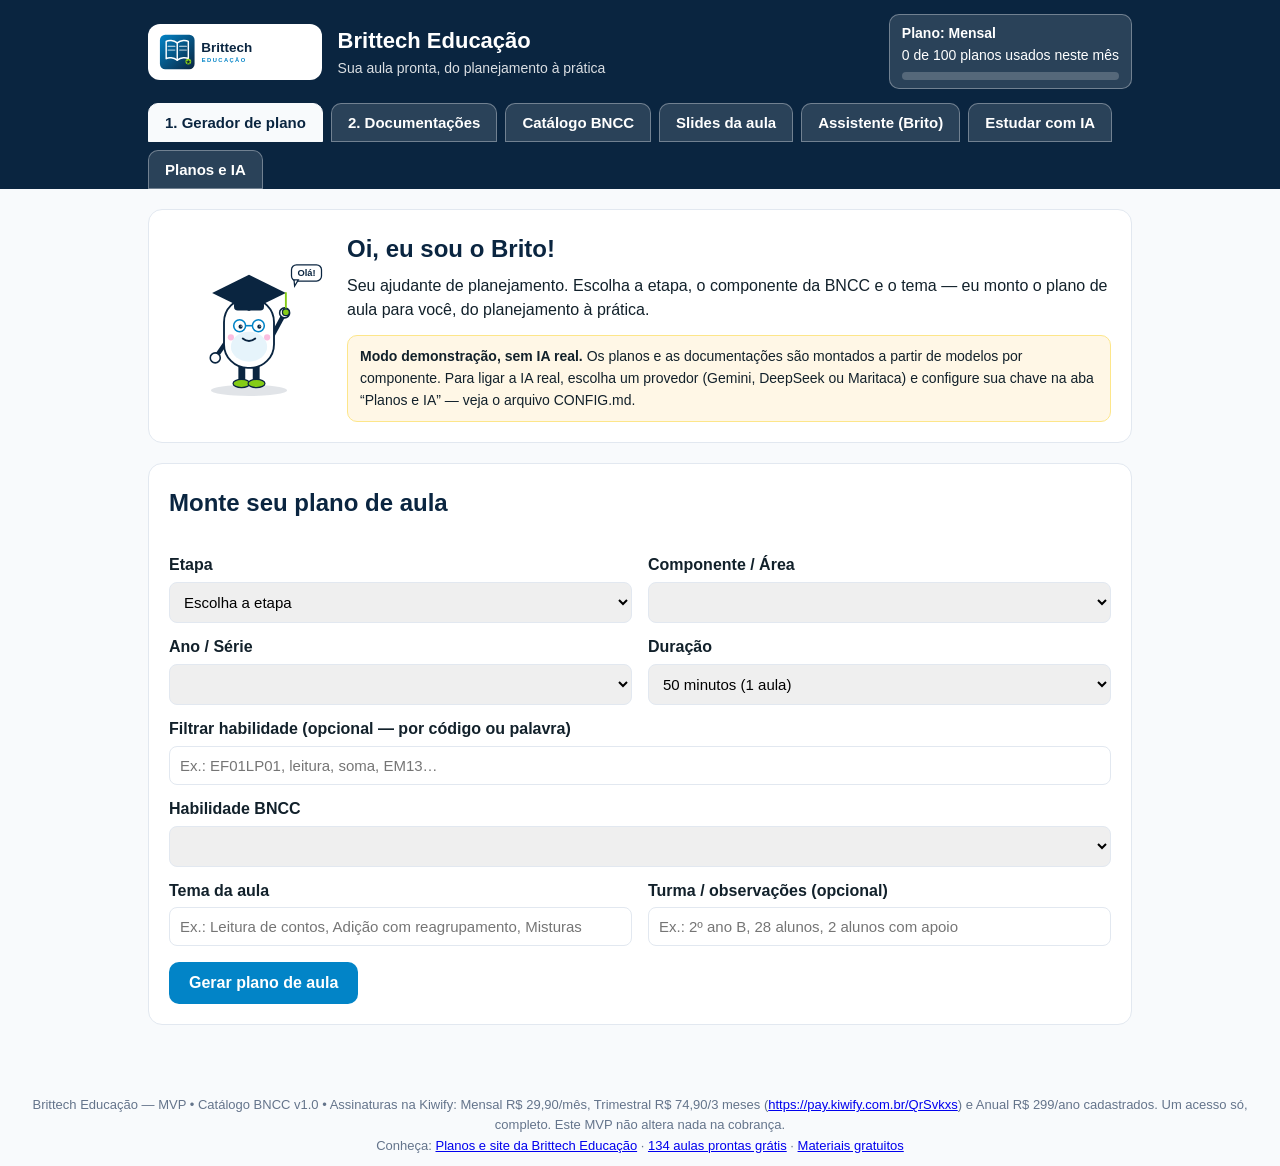
==== index.html @ 6acb57b8 "Modo Aluno: nova aba Estudar com IA (explicacao, revisao e quiz com nota)" ====
<!DOCTYPE html>
<html lang="pt-BR">
<head>
<meta charset="UTF-8">
<meta name="viewport" content="width=device-width, initial-scale=1.0">
<title>Planejador de aula com IA — Plano pronto BNCC | Brittech Educação</title>
<meta name="description" content="Planejador de aula com IA: gere seu plano de aula pronto alinhado à BNCC em minutos, da Educação Infantil ao Ensino Médio. Teste grátis.">
<link rel="canonical" href="https://thiagollipe-web.github.io/brittech-educacao-mvp/">
<meta property="og:type" content="website">
<meta property="og:locale" content="pt_BR">
<meta property="og:site_name" content="Brittech Educação">
<meta property="og:title" content="Planejador de aula com IA — Plano pronto BNCC | Brittech Educação">
<meta property="og:description" content="Gere seu plano de aula pronto alinhado à BNCC em minutos, da Educação Infantil ao Ensino Médio. Teste grátis.">
<meta property="og:url" content="https://thiagollipe-web.github.io/brittech-educacao-mvp/">
<script type="application/ld+json">
{
  "@context": "https://schema.org",
  "@type": "WebApplication",
  "name": "Brittech Educação — Planejador de aulas com IA",
  "url": "https://thiagollipe-web.github.io/brittech-educacao-mvp/",
  "applicationCategory": "EducationalApplication",
  "operatingSystem": "Web",
  "inLanguage": "pt-BR",
  "description": "Planejador de aula com IA: plano de aula, documentações e slides alinhados à BNCC.",
  "offers": {
    "@type": "Offer",
    "price": "0",
    "priceCurrency": "BRL",
    "description": "Teste grátis do planejador. Assinaturas com acesso completo a partir de R$ 29,90/mês."
  },
  "isPartOf": {
    "@type": "WebSite",
    "name": "Brittech Educação",
    "url": "https://thiagollipe-web.github.io/brittech-educacao/"
  }
}
</script>
<link rel="icon" href="assets/logo.svg" type="image/svg+xml">
<link rel="stylesheet" href="style.css">
</head>
<body>
<header>
  <div class="topo">
    <img src="assets/logo.svg" alt="Brittech Educação">
    <div>
      <h1>Brittech Educação</h1>
      <p>Sua aula pronta, do planejamento à prática</p>
    </div>
    <div class="plano-atual" id="plano-atual">
      <strong id="plano-nome">Plano: Mensal</strong><br>
      <span id="contador">0 de 100 planos usados neste mês</span>
      <div class="barra-uso"><div id="barra-uso-preenchimento"></div></div>
    </div>
  </div>
  <nav class="abas" aria-label="Seções do planejador">
    <button type="button" class="aba ativa" data-aba="gerador">1. Gerador de plano</button>
    <button type="button" class="aba" data-aba="docs">2. Documentações</button>
    <button type="button" class="aba" data-aba="catalogo">Catálogo BNCC</button>
    <button type="button" class="aba" data-aba="slides">Slides da aula</button>
    <button type="button" class="aba" data-aba="assistente">Assistente (Brito)</button>
    <button type="button" class="aba" data-aba="estudar">Estudar com IA</button>
    <button type="button" class="aba" data-aba="planos">Planos e IA</button>
  </nav>
</header>

<main>
  <!-- ============ HERO / BRITO ============ -->
  <section class="hero-mascote" id="hero-brito">
    <img id="brito-img" src="assets/brito-saudacao.svg" alt="Brito, mascote do Brittech Educação, acenando" width="160" height="160">
    <div>
      <h2 id="brito-titulo">Oi, eu sou o Brito!</h2>
      <p id="brito-fala">Seu ajudante de planejamento. Escolha a etapa, o componente da BNCC e o tema — eu monto o plano de aula para você, do planejamento à prática.</p>
      <p class="modo" id="modo-ia"><strong>Modo demonstração, sem IA real.</strong> Os planos são montados a partir de modelos por componente. Para ligar a IA real, escolha um provedor (Gemini, DeepSeek ou Maritaca) e configure sua chave na aba “Planos e IA” — veja o arquivo CONFIG.md.</p>
    </div>
  </section>

  <!-- Mensagens (substituem alertas: não travam a página) -->
  <div id="mensagem" class="mensagem" hidden role="status"></div>

  <!-- ============ ABA: GERADOR ============ -->
  <section id="aba-gerador" class="painel-aba">
    <h2>Monte seu plano de aula</h2>
    <form id="form-plano">
      <div class="grid">
        <div>
          <label for="etapa">Etapa</label>
          <select id="etapa" required></select>
        </div>
        <div>
          <label for="componente">Componente / Área</label>
          <select id="componente" required></select>
        </div>
        <div>
          <label for="ano">Ano / Série</label>
          <select id="ano" required></select>
        </div>
        <div>
          <label for="duracao">Duração</label>
          <select id="duracao">
            <option value="50">50 minutos (1 aula)</option>
            <option value="100">100 minutos (2 aulas)</option>
            <option value="150">150 minutos (3 aulas)</option>
          </select>
        </div>
      </div>
      <label for="filtro-habilidade">Filtrar habilidade (opcional — por código ou palavra)</label>
      <input type="search" id="filtro-habilidade" placeholder="Ex.: EF01LP01, leitura, soma, EM13…">
      <label for="habilidade">Habilidade BNCC</label>
      <select id="habilidade" required></select>
      <p class="dica" id="aviso-habilidade" hidden></p>
      <div class="grid">
        <div>
          <label for="tema">Tema da aula</label>
          <input type="text" id="tema" placeholder="Ex.: Leitura de contos, Adição com reagrupamento, Misturas" required>
        </div>
        <div>
          <label for="turma">Turma / observações (opcional)</label>
          <input type="text" id="turma" placeholder="Ex.: 2º ano B, 28 alunos, 2 alunos com apoio">
        </div>
      </div>
      <button class="btn-gerar" type="submit" id="btn-gerar">Gerar plano de aula</button>
      <p class="aviso-limite" id="aviso-limite" hidden></p>
    </form>

    <div id="secao-resultado" hidden>
      <h2>Seu plano de aula</h2>
      <div class="plano" id="resultado"></div>
      <div class="acoes-plano">
        <button class="btn-secundario" type="button" id="btn-copiar-plano">Copiar plano</button>
        <button class="btn-imprimir" type="button" id="btn-imprimir-plano">Imprimir / salvar em PDF</button>
        <button class="btn-gerar" type="button" id="btn-ir-docs">Gerar documentações deste plano →</button>
        <button class="btn-secundario" type="button" id="btn-ir-slides">Gerar slides desta aula →</button>
      </div>
    </div>
  </section>

  <!-- ============ ABA: DOCUMENTAÇÕES ============ -->
  <section id="aba-docs" class="painel-aba" hidden>
    <h2>Documentações da turma</h2>
    <p>A partir do último plano gerado, o Brito prepara os documentos que a escola pede. Revise o texto em cada caixa, copie ou imprima — cada documento tem os três botões. <strong>Com a IA real ativa</strong> (aba “Planos e IA”), o botão “Gerar as 4 documentações” já manda a IA reescrever cada documento — e o botão “Melhorar com IA” de cada documento reescreve só aquele.</p>
    <div id="docs-sem-plano" class="aviso">
      <strong>Nenhum plano gerado ainda nesta sessão.</strong> Gere um plano na aba “Gerador de plano” e volte aqui — ou use os botões abaixo para preencher com um tema de exemplo.
      <br><button class="btn-secundario" type="button" id="btn-exemplo-docs">Usar plano de exemplo</button>
    </div>
    <div class="grid-docs">
      <div>
        <label for="doc-turma">Turma / aluno(a)</label>
        <input type="text" id="doc-turma" placeholder="Ex.: 2º ano B — ou nome do(a) aluno(a) para o parecer">
      </div>
      <div>
        <label for="doc-periodo">Período</label>
        <input type="text" id="doc-periodo" placeholder="Ex.: 1º bimestre de 2026">
      </div>
      <div>
        <label for="doc-data">Data</label>
        <input type="text" id="doc-data" placeholder="Ex.: 24/11/2026">
      </div>
      <div>
        <label for="doc-professor">Professor(a)</label>
        <input type="text" id="doc-professor" placeholder="Ex.: Thiago Fillipe Soares">
      </div>
    </div>
    <button class="btn-gerar" type="button" id="btn-gerar-docs">Gerar as 4 documentações</button>

    <div id="lista-docs">
      <article class="doc" id="doc-relatorio">
        <h3>Relatório de turma</h3>
        <p class="doc-desc">Resumo do trabalho da turma no período: o que foi ensinado, como a turma respondeu e os próximos passos.</p>
        <textarea id="txt-relatorio" rows="12" aria-label="Texto do relatório de turma"></textarea>
        <div class="acoes-doc">
          <button class="btn-secundario" type="button" data-copiar="txt-relatorio">Copiar</button>
          <button class="btn-secundario" type="button" data-melhorar="relatorio">Melhorar com IA</button>
          <button class="btn-imprimir" type="button" data-imprimir="relatorio">Imprimir / salvar em PDF</button>
        </div>
      </article>
      <article class="doc" id="doc-ata">
        <h3>Ata de reunião</h3>
        <p class="doc-desc">Registro formal de reunião (conselho de classe, reunião de pais ou de equipe): pauta, presentes e encaminhamentos.</p>
        <textarea id="txt-ata" rows="12" aria-label="Texto da ata de reunião"></textarea>
        <div class="acoes-doc">
          <button class="btn-secundario" type="button" data-copiar="txt-ata">Copiar</button>
          <button class="btn-secundario" type="button" data-melhorar="ata">Melhorar com IA</button>
          <button class="btn-imprimir" type="button" data-imprimir="ata">Imprimir / salvar em PDF</button>
        </div>
      </article>
      <article class="doc" id="doc-ficha">
        <h3>Ficha de avaliação</h3>
        <p class="doc-desc">Critérios observáveis ligados à habilidade BNCC do plano, com níveis (ainda não / em desenvolvimento / atingido).</p>
        <textarea id="txt-ficha" rows="12" aria-label="Texto da ficha de avaliação"></textarea>
        <div class="acoes-doc">
          <button class="btn-secundario" type="button" data-copiar="txt-ficha">Copiar</button>
          <button class="btn-secundario" type="button" data-melhorar="ficha">Melhorar com IA</button>
          <button class="btn-imprimir" type="button" data-imprimir="ficha">Imprimir / salvar em PDF</button>
        </div>
      </article>
      <article class="doc" id="doc-parecer">
        <h3>Parecer descritivo</h3>
        <p class="doc-desc">Texto individual sobre o(a) aluno(a): avanços, dificuldades e orientações — sem nota, só descrição do percurso.</p>
        <textarea id="txt-parecer" rows="12" aria-label="Texto do parecer descritivo"></textarea>
        <div class="acoes-doc">
          <button class="btn-secundario" type="button" data-copiar="txt-parecer">Copiar</button>
          <button class="btn-secundario" type="button" data-melhorar="parecer">Melhorar com IA</button>
          <button class="btn-imprimir" type="button" data-imprimir="parecer">Imprimir / salvar em PDF</button>
        </div>
      </article>
    </div>
  </section>

  <!-- ============ ABA: SLIDES ============ -->
  <section id="aba-slides" class="painel-aba" hidden>
    <h2>Slides da aula</h2>
    <p>No estilo de apresentação gerada por IA (tipo Gemini Notebook): cada slide tem um <strong>título curto e forte, pouco texto</strong> (frases curtas e pontos-chave, não parágrafos), <strong>um elemento visual</strong> (diagrama, quadro, linha do tempo, comparação ou destaque numerado) e <strong>notas do apresentador</strong> — o que o professor fala em cada slide. Cada slide de conteúdo traz uma <strong>ilustração original</strong> em SVG, feita no estilo da marca (nunca foto de banco de imagem, nunca foto de menor de idade). Nos slides não aparece o mascote Brito: a única marca é a marca d'água discreta “Brittech Educação” no canto inferior direito, além da paleta e da tipografia. Quando pedir, o MVP entrega em <strong>PPT (.pptx)</strong> ou em <strong>PDF</strong> (um slide por página).</p>
    <div id="slides-sem-plano" class="aviso">
      <strong>Nenhum plano gerado ainda nesta sessão.</strong> Gere um plano na aba “Gerador de plano” e volte aqui — ou use o botão de exemplo abaixo.
      <br><button class="btn-secundario" type="button" id="btn-exemplo-slides">Usar plano de exemplo</button>
    </div>
    <div class="acoes-slides">
      <label for="qtd-slides">Quantidade de slides:</label>
      <input type="number" id="qtd-slides" min="6" max="33" step="1" value="8">
      <span class="dica">De 6 a 33 slides por apresentação. Padrão: 8.</span>
      <button class="btn-gerar" type="button" id="btn-gerar-slides">Gerar slides deste plano →</button>
    </div>

    <div id="area-slides" hidden>
      <div class="palco-slides" id="palco-slides" aria-label="Apresentação de slides"></div>
      <div class="slides-nav">
        <button class="btn-secundario" type="button" id="btn-slide-anterior">← Anterior</button>
        <span id="contador-slides">Slide 1 de 8</span>
        <button class="btn-secundario" type="button" id="btn-slide-proximo">Próximo →</button>
        <button class="btn-secundario" type="button" id="btn-slide-tela-cheia">Tela cheia</button>
        <button class="btn-secundario" type="button" id="btn-slide-notas">Mostrar notas</button>
      </div>
      <div id="notas-slide" class="notas-slide" hidden>
        <h3>Notas do apresentador</h3>
        <p id="texto-notas-slide"></p>
      </div>
      <div class="acoes-slides">
        <button class="btn-gerar" type="button" id="btn-baixar-ppt">Baixar PPT (.pptx)</button>
        <button class="btn-imprimir" type="button" id="btn-baixar-pdf">Baixar PDF</button>
      </div>
      <p class="dica" id="status-slides"></p>
    </div>
  </section>

  <!-- ============ ABA: ASSISTENTE (BRITO) ============ -->
  <section id="aba-assistente" class="painel-aba" hidden>
    <h2>Assistente Brito — documentos e planilhas</h2>
    <p>Peça em linguagem natural o que você precisa — um documento ou uma planilha — e o Brito monta para você. Ele pergunta o que falta (turma, datas, nomes, disciplina) e depois entrega o resultado editável, para baixar em <strong>.docx</strong> ou <strong>.xlsx</strong> ou salvar no seu <strong>Google Drive</strong>.</p>
    <p class="dica" data-google-status>Google não configurado.</p>
    <div id="agente-chat" class="chat-agente" aria-live="polite">
      <div class="msg-agente msg-brito">Oi! Eu sou o Brito, seu assistente. Peça um documento ou uma planilha em linguagem natural — por exemplo: “faz uma ata da reunião de pais” ou “monta uma planilha de notas do 6º ano”.</div>
    </div>
    <form id="agente-form" class="form-agente">
      <input type="text" id="agente-entrada" placeholder="Ex.: faz uma ata da reunião de pais do 6º ano B" autocomplete="off" aria-label="Mensagem para o assistente Brito">
      <button class="btn-gerar" type="submit" id="agente-enviar">Enviar</button>
    </form>
    <div class="acoes-agente">
      <button class="btn-secundario" type="button" data-exemplo-agente="faz uma ata da reunião de pais do 6º ano B">Ata da reunião de pais</button>
      <button class="btn-secundario" type="button" data-exemplo-agente="monta uma planilha de notas do 6º ano B de Matemática">Planilha de notas do 6º ano</button>
      <button class="btn-secundario" type="button" data-exemplo-agente="cria um planejamento anual de Ciências do 6º ano">Planejamento anual de Ciências</button>
      <button class="btn-secundario" type="button" id="agente-novo">Nova conversa</button>
    </div>

    <div id="agente-resultado" hidden>
      <h3 id="agente-resultado-titulo"></h3>
      <p class="modo" id="agente-aviso-modo"></p>
      <textarea id="agente-texto" rows="14" aria-label="Texto do documento gerado pelo assistente"></textarea>
      <div id="agente-tabela" hidden></div>
      <div class="acoes-doc">
        <button class="btn-secundario" type="button" id="agente-copiar">Copiar</button>
        <button class="btn-gerar" type="button" id="agente-baixar">Baixar .docx</button>
        <button class="btn-secundario" type="button" id="agente-google">Salvar como Google Doc</button>
      </div>
      <p class="dica" id="agente-status-google"></p>
    </div>
  </section>

  <!-- ============ ABA: ESTUDAR COM IA (MODO ALUNO) ============ -->
  <section id="aba-estudar" class="painel-aba" hidden>
    <h2>Estudar com IA — Modo Aluno</h2>
    <p>O aluno cola o tema e o conteúdo da aula (ou da apostila) e a IA monta uma aula de estudo: explicação em passos curtos, perguntas de revisão e um quiz com correção e nota. No fim, dá para copiar um resumo para o professor. <strong>Sem login e sem cadastro</strong> — tudo acontece nesta página.</p>
    <div class="grid">
      <div>
        <label for="estudo-tema">Tema do estudo</label>
        <input type="text" id="estudo-tema" placeholder="Ex.: Misturas homogêneas e heterogêneas" autocomplete="off">
      </div>
      <div>
        <label for="estudo-nome">Seu nome (opcional — aparece no resumo)</label>
        <input type="text" id="estudo-nome" placeholder="Ex.: Ana, 6º ano B" autocomplete="off">
      </div>
    </div>
    <label for="estudo-texto">Conteúdo da aula ou da apostila (cole aqui)</label>
    <textarea id="estudo-texto" rows="8" placeholder="Cole o texto da aula, da apostila ou do resumo — quanto mais completo, melhor a aula gerada. Se deixar vazio, a IA gera a aula só a partir do tema."></textarea>
    <div class="acoes-ia">
      <button class="btn-secundario" type="button" id="btn-estudo-exemplo">Usar exemplo da biblioteca: Misturas (Ciências, 6º ano)</button>
    </div>
    <p class="dica">Exemplo real da biblioteca gratuita de aulas: “Misturas homogêneas e heterogêneas no dia a dia” (Ciências, 6º ano, habilidade BNCC EF06CI01).</p>
    <button class="btn-gerar" type="button" id="btn-gerar-estudo">Gerar aula de estudo</button>
    <p class="modo" id="estudo-aviso-modo" hidden></p>

    <div id="estudo-resultado" hidden>
      <h3 id="estudo-titulo"></h3>
      <h3>Explicação em passos</h3>
      <ol id="estudo-passos" class="estudo-passos"></ol>
      <h3>Perguntas de revisão</h3>
      <p class="dica">Tente responder de cabeça e depois clique para ver a resposta.</p>
      <div id="estudo-revisao"></div>
      <h3>Quiz — teste o que você aprendeu</h3>
      <form id="estudo-quiz"></form>
      <div class="acoes-ia">
        <button class="btn-gerar" type="button" id="btn-corrigir-quiz">Corrigir quiz</button>
        <button class="btn-secundario" type="button" id="btn-refazer-quiz" hidden>Refazer quiz</button>
      </div>
      <div id="estudo-nota" class="aviso" hidden></div>
      <h3>Resumo para o professor</h3>
      <p class="dica">Copie e mande para o professor — por mensagem, e-mail ou como você combinar com ele.</p>
      <div class="acoes-ia">
        <button class="btn-secundario" type="button" id="btn-copiar-resumo">Copiar resumo</button>
      </div>
      <pre id="estudo-resumo" class="estudo-resumo"></pre>
    </div>
  </section>

  <!-- ============ ABA: CATÁLOGO ============ -->
  <section id="aba-catalogo" class="painel-aba" hidden>
    <h2>Catálogo BNCC</h2>
    <p>Toda a BNCC do catálogo: Educação Infantil (5 campos de experiência), Fundamental Anos Iniciais e Finais (9 componentes) e Ensino Médio (4 áreas). Busque por código, componente ou palavra. Habilidades marcadas <span class="tag confirmar">a confirmar</span> seguem o padrão de codificação da BNCC, mas a descrição ainda precisa ser conferida no texto oficial.</p>
    <input type="search" id="busca" placeholder="Buscar... Ex.: EF01LP01, Matemática, leitura, EM13" aria-label="Buscar no catálogo BNCC">
    <p class="dica" id="busca-contagem"></p>
    <div id="catalogo"></div>
  </section>

  <!-- ============ ABA: PLANOS E IA ============ -->
  <section id="aba-planos" class="painel-aba" hidden>
    <h2>Planos de assinatura</h2>
    <p><strong>Um acesso só, completo:</strong> o que muda é só a duração da assinatura — mensal, trimestral ou anual. Todas as durações incluem os mesmos recursos e o mesmo limite de 100 planos por mês. O contador no topo mostra quantos planos você já gerou neste mês; ao atingir o limite, a geração é pausada até o próximo mês.</p>
    <div class="planos">
      <div class="cartao-plano" data-plano-card="mensal">
        <h3>Mensal</h3>
        <p class="preco">R$ 29,90<span class="preco-sufixo">/mês</span></p>
        <ul>
          <li><strong>100 planos de aula por mês</strong></li>
          <li>Todas as etapas e componentes da BNCC</li>
          <li>Documentações (relatório, ata, ficha e parecer)</li>
          <li>Slides de aula até 33 (PPT e PDF)</li>
          <li>Banco de materiais e atividades</li>
          <li>IA com acesso ao seu Google Drive</li>
        </ul>
        <button class="btn-plano" type="button" data-plano="mensal">Usar Mensal</button>
      </div>
      <div class="cartao-plano" data-plano-card="trimestral">
        <h3>Trimestral</h3>
        <p class="preco">R$ 74,90<span class="preco-sufixo">/3 meses</span></p>
        <ul>
          <li><strong>100 planos de aula por mês</strong></li>
          <li>Tudo do Mensal, por 3 meses (≈ R$ 24,97/mês)</li>
          <li>Documentações, slides até 33 e banco de materiais</li>
          <li>IA com acesso ao seu Google Drive</li>
        </ul>
        <button class="btn-plano" type="button" data-plano="trimestral">Usar Trimestral</button>
      </div>
      <div class="cartao-plano destaque" data-plano-card="anual">
        <h3>Anual</h3>
        <p class="preco">R$ 299<span class="preco-sufixo">/ano</span></p>
        <ul>
          <li><strong>100 planos de aula por mês</strong></li>
          <li>Tudo do Mensal, por 12 meses (≈ R$ 24,92/mês)</li>
          <li>Documentações, slides até 33 e banco de materiais</li>
          <li>IA com acesso ao seu Google Drive</li>
        </ul>
        <button class="btn-plano" type="button" data-plano="anual">Usar Anual</button>
      </div>
    </div>
    <p class="dica">“IA com acesso ao seu Google Drive” está disponível em todas as durações: conecte o Drive na seção abaixo (precisa do Client ID do Google — passo a passo em CONFIG.md, seção “Google Drive”) e selecione os materiais que a IA deve usar como referência ao escrever o plano e as documentações.</p>

    <h2>Inteligência artificial real — escolha o provedor</h2>
    <p>Sem chave, o MVP funciona em <strong>modo demonstração</strong>, montando o plano e as documentações a partir de modelos por componente. Com a chave de um provedor, o plano <strong>e</strong> as documentações passam a ser escritos sob medida pela IA. A chave fica só no seu navegador — nunca é enviada para nós nem salva em nenhum arquivo. Instruções completas no arquivo <code>CONFIG.md</code> desta pasta.</p>
    <p class="dica">O Gemini não liberou cota gratuita nas contas do Thiago — por isso o provedor padrão é o <strong>DeepSeek</strong> (barato e sem burocracia). A <strong>Maritaca</strong> é brasileira, ótima em português e em documentos — é a melhor opção para reescrever as documentações.</p>
    <label for="seletor-provedor">Provedor de IA</label>
    <select id="seletor-provedor">
      <option value="deepseek">DeepSeek — deepseek-chat (recomendado para começar)</option>
      <option value="maritaca">Maritaca — Sabiá 4 Thinking (raciocínio, melhor em português e documentos)</option>
      <option value="gemini">Gemini — gemini-2.5-flash-lite (exige faturamento ativo no Google)</option>
    </select>
    <p class="dica" id="descricao-provedor"></p>
    <label for="proxy-url">URL do proxy da Brittech Educação (opcional — resolve o bloqueio CORS)</label>
    <input type="url" id="proxy-url" placeholder="https://brittech-proxy.onrender.com" autocomplete="off">
    <div class="acoes-ia">
      <button class="btn-secundario" type="button" id="btn-salvar-proxy">Salvar URL do proxy</button>
    </div>
    <p class="dica" id="status-proxy">Sem proxy configurado — a chamada é direta do navegador (Maritaca e DeepSeek podem bloquear por CORS).</p>
    <label for="chave-ia" id="rotulo-chave">Chave da API do DeepSeek (opcional)</label>
    <input type="password" id="chave-ia" placeholder="Cole aqui a sua chave do DeepSeek (sk-…)" autocomplete="off">
    <div class="acoes-ia">
      <button class="btn-gerar" type="button" id="btn-salvar-chave">Salvar chave neste navegador</button>
      <button class="btn-secundario" type="button" id="btn-remover-chave">Remover chave</button>
      <button class="btn-secundario" type="button" id="btn-testar-ia">Testar conexão com a IA</button>
    </div>
    <p class="dica" id="status-ia">Status da IA: modo demonstração, sem IA real.</p>
    <h3>Chaves configuradas</h3>
    <ul id="status-provedores"></ul>

    <h2>Google Drive do professor</h2>
    <p>Conecte o seu Google Drive para a IA usar os seus materiais (apostilas, planejamentos, textos) como referência ao escrever o plano e as documentações — no seu estilo e com o seu conteúdo. A conexão é só de <strong>leitura</strong>: nada é alterado nem apagado no seu Drive. O token de acesso fica só nesta aba do navegador e some quando você fecha a página — ele nunca é salvo em arquivo nem enviado ao proxy.</p>
    <p class="dica" id="status-drive">Google Drive: não conectado.</p>
    <label for="drive-client-id">Client ID do Google (OAuth — só precisa configurar uma vez)</label>
    <input type="text" id="drive-client-id" placeholder="Ex.: 123456789012-abcdefgh…apps.googleusercontent.com" autocomplete="off">
    <div class="acoes-ia">
      <button class="btn-secundario" type="button" id="btn-salvar-drive-client-id">Salvar Client ID</button>
      <button class="btn-gerar" type="button" id="btn-conectar-drive">Conectar Google Drive</button>
      <button class="btn-secundario" type="button" id="btn-desconectar-drive" hidden>Desconectar</button>
    </div>
    <p class="dica">Sem Client ID? Veja o passo a passo em CONFIG.md, seção “Google Drive” — é gratuito e leva poucos minutos no Google Cloud Console.</p>
    <div id="area-drive" hidden>
      <label for="drive-busca">Buscar arquivos no Drive</label>
      <input type="search" id="drive-busca" placeholder="Ex.: apostila, planejamento, misturas">
      <div class="acoes-ia">
        <button class="btn-secundario" type="button" id="btn-buscar-drive">Buscar no Drive</button>
      </div>
      <p class="dica">São listados Google Docs, PDF, TXT e DOCX. Dá para ler aqui dentro só Google Docs e TXT — PDF e DOCX aparecem na lista, mas o navegador não consegue extrair o texto deles (o aviso aparece em cada arquivo).</p>
      <div id="lista-drive"></div>
      <h3>Material selecionado para a IA</h3>
      <p class="dica" id="resumo-drive">Nenhum arquivo selecionado. Selecione arquivos acima para a IA usar como referência.</p>
    </div>

    <h2>Salvar no Drive — documentos e planilhas do assistente</h2>
    <p>O assistente Brito (aba “Assistente”) gera documentos e planilhas — aqui você conecta o Google para <strong>salvar</strong> o que ele gerar direto no seu Drive, como Google Doc e Google Planilha. Usa o <strong>mesmo Client ID</strong> da seção “Google Drive do professor” acima (o mesmo login serve para ler materiais e para salvar arquivos — são duas permissões separadas, pedidas em dois cliques). O token de acesso fica só na sessão do navegador (some ao fechar a aba) — nunca vai para arquivo nenhum.</p>
    <p class="dica" data-google-status>Google não configurado.</p>
    <p class="dica" id="google-conta"></p>
    <div class="acoes-ia">
      <button class="btn-gerar" type="button" data-google-conectar>Conectar com o Google</button>
      <button class="btn-secundario" type="button" data-google-desconectar hidden>Desconectar do Google</button>
    </div>
    <div id="google-instrucao" class="aviso" hidden>
      <strong>Para conectar o Google, crie o OAuth Client ID (é grátis, leva uns 10 minutos):</strong>
      <ol>
        <li>Abra <strong>https://console.cloud.google.com/</strong> e crie ou escolha um projeto.</li>
        <li>Em <strong>APIs e serviços → Biblioteca</strong>, ative: <strong>Google Drive API</strong>, <strong>Google Docs API</strong> e <strong>Google Sheets API</strong>.</li>
        <li>Em <strong>APIs e serviços → Credenciais</strong>, crie um <strong>ID do cliente OAuth</strong> do tipo <strong>Aplicativo da Web</strong> e cadastre a origem do MVP em <strong>Origens JavaScript autorizadas</strong> (ex.: a URL do GitHub Pages onde o MVP está publicado).</li>
        <li>Copie o Client ID (termina em <code>.apps.googleusercontent.com</code>), cole no campo “Client ID do Google” da seção “Google Drive do professor” acima e clique em <strong>Salvar Client ID</strong> — depois clique em <strong>Conectar com o Google</strong>.</li>
      </ol>
      <p class="dica">Detalhes, escopos e o que cada permissão faz: ver <code>CONFIG.md</code>, seção 5. Atenção: o login Google só funciona com o MVP servido por HTTPS (ex.: GitHub Pages) — abrindo o arquivo direto do computador (file://), o Google recusa o login.</p>
    </div>
  </section>
</main>

<footer>Brittech Educação — MVP • Catálogo BNCC v1.0 • Assinaturas na Kiwify: Mensal R$ 29,90/mês, Trimestral R$ 74,90/3 meses (<a href="https://pay.kiwify.com.br/QrSvkxs">https://pay.kiwify.com.br/QrSvkxs</a>) e Anual R$ 299/ano cadastrados. Um acesso só, completo. Este MVP não altera nada na cobrança.<br>Conheça: <a href="https://thiagollipe-web.github.io/brittech-educacao/">Planos e site da Brittech Educação</a> · <a href="https://thiagollipe-web.github.io/brittech-educacao-aulas/">134 aulas prontas grátis</a> · <a href="https://thiagollipe-web.github.io/brittech-educacao-aulas/materiais-gratuitos/">Materiais gratuitos</a></footer>

<!-- Área usada só na impressão de um documento ou do plano -->
<div id="area-impressao" aria-hidden="true"></div>

<script src="bncc.js"></script>
<script src="config.js"></script>
<script src="app.js"></script>
<script src="estudar.js"></script>
<script src="slides.js"></script>
<script src="google.js"></script>
<script src="agente.js"></script>
</body>
</html>
---- style.css ----
/* Brittech Educação — MVP
   Paleta: azul-marinho #0A2540, ciano #0284C7, verde-limão #84CC16.
   Sem dependências externas. */
:root{
  --petroleo:#0A2540; --teal:#0284C7; --limao:#84CC16; --verde:#22C55E;
  --tinta:#12212B; --cinza:#64748B; --fundo:#F8FAFC; --borda:#E2E8F0; --branco:#fff;
}
*{box-sizing:border-box}
body{margin:0;font-family:Arial,Helvetica,sans-serif;background:var(--fundo);color:var(--tinta);line-height:1.55}
header{background:var(--petroleo);color:#fff;padding:14px 0 0}
.topo{max-width:1020px;margin:0 auto;padding:0 18px;display:flex;align-items:center;gap:16px;flex-wrap:wrap}
.topo img{height:56px;background:#fff;border-radius:12px;padding:4px 10px}
.topo h1{font-size:22px;margin:0}
.topo p{margin:0;opacity:.85;font-size:14px}
.plano-atual{margin-left:auto;background:#ffffff22;border:1px solid #ffffff55;border-radius:10px;padding:8px 12px;font-size:14px;min-width:230px}
.barra-uso{height:8px;background:#ffffff33;border-radius:6px;margin-top:6px;overflow:hidden}
.barra-uso div{height:100%;background:var(--limao);width:0%}
.barra-uso div.cheia{background:#F59E0B}
.abas{max-width:1020px;margin:14px auto 0;padding:0 18px;display:flex;gap:8px;flex-wrap:wrap}
.aba{background:#ffffff22;color:#fff;border:1px solid #ffffff55;border-radius:10px 10px 0 0;padding:10px 16px;font-size:15px;font-weight:700;cursor:pointer}
.aba.ativa{background:var(--fundo);color:var(--petroleo);border-color:var(--fundo)}
main{max-width:1020px;margin:0 auto;padding:20px 18px 40px}
section{background:var(--branco);border:1px solid var(--borda);border-radius:14px;padding:20px;margin-bottom:20px}
h2{margin-top:0;color:var(--petroleo)}
h3{color:var(--teal)}
label{display:block;font-weight:700;margin:12px 0 4px}
input[type=text],input[type=search],input[type=password],select,textarea{width:100%;padding:10px;border:1px solid var(--borda);border-radius:8px;font-size:15px;font-family:inherit}
textarea{resize:vertical;line-height:1.5}
.grid{display:grid;grid-template-columns:1fr 1fr;gap:0 16px}
.grid-docs{display:grid;grid-template-columns:1fr 1fr;gap:0 16px}
@media(max-width:640px){.grid,.grid-docs{grid-template-columns:1fr}}
button{cursor:pointer;border:0;border-radius:10px;padding:12px 20px;font-size:16px;font-weight:700}
button:disabled{opacity:.55;cursor:not-allowed}
.btn-gerar{background:var(--teal);color:#fff;margin-top:16px}
.btn-gerar:hover{background:#0369A1}
.btn-imprimir{background:var(--limao);color:#12212B}
.btn-secundario{background:var(--petroleo);color:#fff}
.acoes-plano,.acoes-doc,.acoes-ia{display:flex;gap:10px;flex-wrap:wrap;margin-top:12px}
.drive-item{display:block;border:1px solid var(--borda,#d7dee8);border-radius:10px;padding:10px 12px;margin:8px 0;cursor:pointer}
.drive-item input{margin-right:8px}
.acoes-plano .btn-gerar{margin-top:0}
.hero-mascote{display:flex;align-items:center;gap:18px}
.hero-mascote img{flex:none}
.hero-mascote h2{margin:0 0 6px}
.hero-mascote p{margin:0}
@media(max-width:640px){.hero-mascote{flex-direction:column;text-align:center}}
.modo{background:#FFF7E6;border:1px solid #FDE68A;border-radius:10px;padding:10px 12px;font-size:14px;margin-top:12px!important}
.modo.ia-ativa{background:#ECFDF5;border-color:#A7F3D0}
.mensagem{background:#FEF2F2;border:1px solid #FECACA;border-radius:10px;padding:12px;font-size:15px;margin-bottom:20px}
.aviso{background:#FFF7E6;border:1px solid #FDE68A;border-radius:10px;padding:12px;font-size:14px}
.aviso-limite{background:#FEF2F2;border:1px solid #FECACA;border-radius:10px;padding:12px;font-size:14px;margin-top:12px}
.dica{color:var(--cinza);font-size:14px}
.tag{display:inline-block;background:#E0F2F7;color:var(--teal);border-radius:20px;padding:2px 10px;font-size:12px;font-weight:700;margin-right:6px}
.tag.confirmar{background:#FEF3C7;color:#92400E}
.tag.em-breve{background:#EDE9FE;color:#5B21B6}
.plano h3{border-bottom:2px solid var(--borda);padding-bottom:6px}
.plano table{width:100%;border-collapse:collapse;margin:10px 0}
.plano td,.plano th{border:1px solid var(--borda);padding:8px;text-align:left;vertical-align:top}
.planos{display:grid;grid-template-columns:repeat(3,1fr);gap:14px}
@media(max-width:640px){.planos{grid-template-columns:1fr}}
.cartao-plano{border:2px solid var(--borda);border-radius:12px;padding:16px}
.cartao-plano.destaque{border-color:var(--teal)}
.cartao-plano.selecionado{border-color:var(--verde);box-shadow:0 0 0 2px var(--verde)}
.cartao-plano .preco{font-size:28px;font-weight:800;color:var(--petroleo)}
.preco-sufixo{font-size:14px;font-weight:400}
.cartao-plano ul{padding-left:18px}
.btn-plano{background:var(--petroleo);color:#fff;width:100%}
.btn-plano.ativo{background:var(--verde);color:#12212B}
.item-catalogo{border-bottom:1px solid var(--borda);padding:10px 0}
.item-catalogo code{background:#EFF6FF;color:#1D4ED8;padding:1px 6px;border-radius:6px;font-weight:700}
.doc{border:1px solid var(--borda);border-radius:12px;padding:16px;margin-top:16px}
.doc h3{margin-top:0}
.doc-desc{color:var(--cinza);font-size:14px;margin-top:-6px}
#lista-docs:empty{display:none}
#area-impressao{display:none}
footer{text-align:center;color:var(--cinza);font-size:13px;padding:10px}

@media print{
  body.imprimindo-doc header,body.imprimindo-doc footer,body.imprimindo-doc main{display:none!important}
  body.imprimindo-doc #area-impressao{display:block!important}
  body.imprimindo-doc{background:#fff;color:#000}
  #area-impressao h1{font-size:20px}
  #area-impressao h2{font-size:16px}
  #area-impressao table{width:100%;border-collapse:collapse}
  #area-impressao td,#area-impressao th{border:1px solid #999;padding:6px;text-align:left;vertical-align:top}
}

/* ============ SLIDES (módulo slides.js) ============ */
/* Estilo NotebookLM: título curto e forte, pouco texto, um visual por slide.
   Sem Brito nos slides: só a marca d'água discreta "Brittech Educação"
   no canto inferior direito, além da paleta e da tipografia. */
.acoes-slides{display:flex;gap:10px;flex-wrap:wrap;margin-top:12px;align-items:center}
.acoes-slides #qtd-slides{width:76px;flex:0 0 auto;padding:10px;border:1px solid var(--borda);border-radius:8px;font-size:15px;font-family:inherit}
.palco-slides{margin-top:16px}
.slide{position:relative;aspect-ratio:16/9;background:#fff;border:1px solid var(--borda);border-radius:14px;padding:34px 44px 52px;overflow:hidden;display:flex;flex-direction:column}
.slide-kicker{font-size:13px;font-weight:800;letter-spacing:.14em;text-transform:uppercase;color:var(--teal);margin:0 0 8px}
.slide-titulo{font-size:38px;line-height:1.08;color:var(--petroleo);margin:0 0 10px}
.slide-subtitulo{font-size:19px;color:var(--cinza);margin:0 0 10px}
.slide-corpo{display:flex;gap:28px;align-items:flex-start;flex:1;min-height:0}
.slide-pontos{flex:1;list-style:none;margin:0;padding:0}
.slide-pontos li{font-size:22px;line-height:1.35;padding:10px 0 10px 30px;position:relative}
.slide-pontos li::before{content:"";position:absolute;left:0;top:20px;width:14px;height:14px;border-radius:50%;background:var(--limao)}
.slide-imagem{flex:none;width:300px}
.slide-imagem svg{width:100%;height:auto;display:block;border-radius:12px}
.slide-visual{margin-top:auto;padding-top:14px;border-top:2px solid var(--borda)}
.slide-visual-titulo{font-size:13px;font-weight:800;letter-spacing:.1em;text-transform:uppercase;color:var(--cinza);margin:0 0 8px}
.vis-numeros-lista,.vis-quadro-lista,.vis-diag-lista{display:flex;gap:12px}
.vis-numero{flex:1;display:flex;align-items:center;gap:10px;font-size:18px;font-weight:700;color:var(--petroleo)}
.vis-numero-n{flex:none;width:40px;height:40px;border-radius:50%;background:var(--teal);color:#fff;display:flex;align-items:center;justify-content:center;font-size:20px;font-weight:800}
.vis-caixa{flex:1;background:#E0F2F7;border-radius:10px;padding:14px;font-size:18px;font-weight:700;color:var(--petroleo);text-align:center}
.vis-comp-lista{display:flex;gap:10px;align-items:stretch}
.vis-comp-a,.vis-comp-b{flex:1;border-radius:10px;padding:14px;font-size:18px;font-weight:700;text-align:center}
.vis-comp-a{background:#FEE2E2;color:#7F1D1D}
.vis-comp-b{background:#ECFDF5;color:#14532D}
.vis-comp-vs{align-self:center;font-size:24px;font-weight:800;color:var(--cinza)}
.vis-tempo-lista{display:flex;gap:12px}
.vis-tempo{flex:1;display:flex;align-items:center;gap:10px;font-size:18px;font-weight:700;color:var(--petroleo)}
.vis-tempo-n{flex:none;width:40px;height:40px;border-radius:50%;background:var(--limao);color:#12212B;display:flex;align-items:center;justify-content:center;font-size:20px;font-weight:800}
.vis-diag-centro{background:var(--petroleo);color:#fff;border-radius:10px;padding:10px 16px;font-size:19px;font-weight:800;text-align:center;margin-bottom:10px}
.vis-diag-ramo{flex:1;background:#F8FAFC;border:1px solid var(--borda);border-radius:10px;padding:10px;font-size:16px;font-weight:700;color:var(--petroleo);text-align:center}
.vis-destaque-texto{font-size:26px;font-weight:800;color:var(--teal)}
.slide-marca{position:absolute;right:18px;bottom:12px;margin:0;font-size:12px;color:#94A3B8}
.slide-numero{position:absolute;left:18px;bottom:12px;margin:0;font-size:12px;color:#94A3B8}
.slide-capa{background:var(--petroleo);color:#fff;justify-content:center}
.slide-capa .slide-kicker{color:var(--limao)}
.slide-titulo-grande{font-size:52px;line-height:1.05;margin:0 0 14px;color:#fff}
.slide-capa .slide-subtitulo{color:#E0F2F7;font-size:22px}
.slide-capa .slide-meta{font-size:16px;color:#CBD5E1;margin:8px 0 0}
.slide-capa .slide-codigo{font-size:18px;font-weight:800;color:var(--limao);margin:14px 0 0}
.slide-capa .slide-marca{color:#ffffff88}
.slide-capa .slide-numero{color:#ffffff88}
.slides-nav{display:flex;gap:10px;align-items:center;flex-wrap:wrap;margin-top:14px}
.slides-nav .btn-secundario{margin-top:0}
#contador-slides{font-weight:700;color:var(--petroleo)}
.notas-slide{background:#FFF7E6;border:1px solid #FDE68A;border-radius:10px;padding:14px;margin-top:14px}
.notas-slide h3{margin:0 0 6px}
.notas-slide p{margin:0;font-size:16px}
@media(max-width:640px){
  .slide{padding:22px 20px 44px}
  .slide-titulo{font-size:26px}
  .slide-titulo-grande{font-size:34px}
  .slide-pontos li{font-size:17px}
  .slide-corpo{flex-direction:column}
  .slide-imagem{width:100%;max-width:280px}
  .vis-numeros-lista,.vis-quadro-lista,.vis-diag-lista,.vis-tempo-lista{flex-direction:column}
}

/* Impressão dos slides: um slide por página, em paisagem, com notas. */
.slide-impresso{page-break-after:always;break-after:page}
.slide-impresso:last-child{page-break-after:auto;break-after:auto}
.slide-impresso .slide{aspect-ratio:auto;height:100%}
.slide-impresso-notas{font-size:13px;color:#334155;margin-top:8px}
@media print{
  body.imprimindo-slides header,body.imprimindo-slides footer,body.imprimindo-slides main{display:none!important}
  body.imprimindo-slides #area-impressao{display:block!important}
  body.imprimindo-slides{background:#fff;color:#000}
  @page{size:landscape}
  .slide-impresso .slide{border:1px solid #999}
}

/* ============ ASSISTENTE BRITO (agente.js) + GOOGLE (google.js) ============ */
.chat-agente{border:1px solid var(--borda);border-radius:12px;padding:14px;max-height:320px;overflow-y:auto;background:var(--fundo)}
.msg-agente{border-radius:12px;padding:10px 14px;margin-bottom:10px;max-width:85%;white-space:pre-wrap}
.msg-brito{background:#E0F2F7;color:var(--petroleo);margin-right:auto}
.msg-voce{background:var(--petroleo);color:#fff;margin-left:auto}
.form-agente{display:flex;gap:10px;margin-top:12px}
.form-agente input{flex:1}
.form-agente .btn-gerar{margin-top:0}
.acoes-agente{display:flex;gap:10px;flex-wrap:wrap;margin-top:12px}
.acoes-agente .btn-secundario{margin-top:0}
#agente-resultado{border-top:2px solid var(--borda);margin-top:20px;padding-top:16px}
.tabela-agente{width:100%;border-collapse:collapse;margin:10px 0;font-size:14px}
.tabela-agente th,.tabela-agente td{border:1px solid var(--borda);padding:8px;text-align:left;vertical-align:top}
.tabela-agente th{background:#E0F2F7;color:var(--petroleo)}
.google-ok{background:#ECFDF5;border:1px solid #A7F3D0;border-radius:10px;padding:10px 12px}
.google-off{background:#FFF7E6;border:1px solid #FDE68A;border-radius:10px;padding:10px 12px}

/* ============ ESTUDAR COM IA (MODO ALUNO) ============ */
.estudo-passos li{margin-bottom:12px}
.estudo-passos h4{margin:0 0 4px;color:var(--petroleo)}
.estudo-passos p{margin:0}
.estudo-revisao{border:1px solid var(--borda);border-radius:10px;padding:10px 12px;margin-bottom:10px}
.estudo-revisao summary{font-weight:700;cursor:pointer;color:var(--petroleo)}
.estudo-revisao p{margin:8px 0 0}
.estudo-questao{border:1px solid var(--borda);border-radius:12px;padding:14px;margin-bottom:14px}
.estudo-questao p{font-weight:700;color:var(--petroleo);margin:0 0 8px}
.estudo-questao label{display:block;font-weight:400;margin:6px 0;cursor:pointer}
.estudo-questao input{margin-right:8px}
.estudo-questao.certa{border-color:var(--verde);background:#F0FDF4}
.estudo-questao.errada{border-color:#EF4444;background:#FEF2F2}
.estudo-questao .resp-certa{color:#15803D;font-weight:700}
.estudo-questao .resp-errada{color:#B91C1C;font-weight:700}
.estudo-questao .feedback{font-weight:400;color:var(--tinta);font-size:14px;margin:8px 0 0}
.estudo-resumo{background:var(--fundo);border:1px solid var(--borda);border-radius:10px;padding:12px;white-space:pre-wrap;font-family:inherit;font-size:14px}
#estudo-nota.nota-boa{background:#ECFDF5;border-color:#A7F3D0}
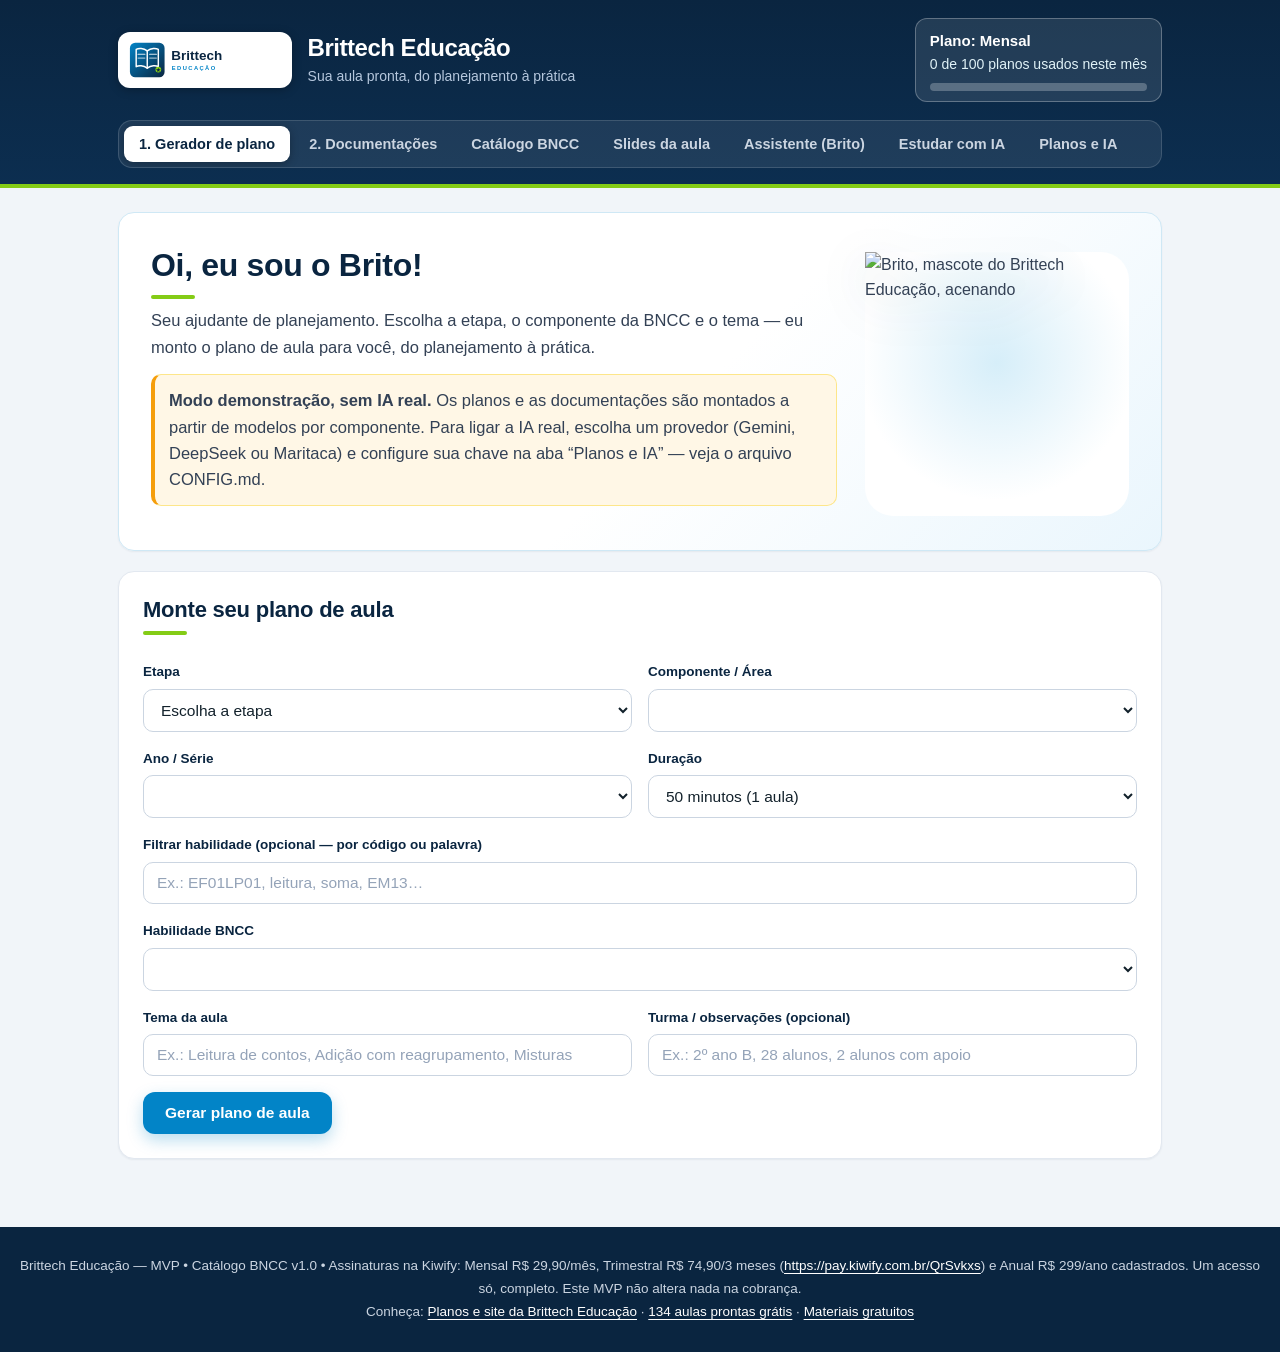
==== commit 2844aa13: "MVP: redesenho visual profissional + mascote Brito v2 3D" ====
--- a/index.html
+++ b/index.html
@@ -53,6 +53,7 @@
     </div>
   </div>
   <nav class="abas" aria-label="Seções do planejador">
+    <div class="abas-inner">
     <button type="button" class="aba ativa" data-aba="gerador">1. Gerador de plano</button>
     <button type="button" class="aba" data-aba="docs">2. Documentações</button>
     <button type="button" class="aba" data-aba="catalogo">Catálogo BNCC</button>
@@ -60,18 +61,21 @@
     <button type="button" class="aba" data-aba="assistente">Assistente (Brito)</button>
     <button type="button" class="aba" data-aba="estudar">Estudar com IA</button>
     <button type="button" class="aba" data-aba="planos">Planos e IA</button>
+    </div>
   </nav>
 </header>
 
 <main>
   <!-- ============ HERO / BRITO ============ -->
   <section class="hero-mascote" id="hero-brito">
-    <img id="brito-img" src="assets/brito-saudacao.svg" alt="Brito, mascote do Brittech Educação, acenando" width="160" height="160">
-    <div>
+    <div class="hero-texto">
       <h2 id="brito-titulo">Oi, eu sou o Brito!</h2>
       <p id="brito-fala">Seu ajudante de planejamento. Escolha a etapa, o componente da BNCC e o tema — eu monto o plano de aula para você, do planejamento à prática.</p>
       <p class="modo" id="modo-ia"><strong>Modo demonstração, sem IA real.</strong> Os planos são montados a partir de modelos por componente. Para ligar a IA real, escolha um provedor (Gemini, DeepSeek ou Maritaca) e configure sua chave na aba “Planos e IA” — veja o arquivo CONFIG.md.</p>
     </div>
+    <figure class="hero-brito-figura">
+      <img id="brito-img" src="assets/brito-v2-saudacao.png" alt="Brito, mascote do Brittech Educação, acenando" width="512" height="512">
+    </figure>
   </section>
 
   <!-- Mensagens (substituem alertas: não travam a página) -->
@@ -244,7 +248,10 @@
 
   <!-- ============ ABA: ASSISTENTE (BRITO) ============ -->
   <section id="aba-assistente" class="painel-aba" hidden>
-    <h2>Assistente Brito — documentos e planilhas</h2>
+    <div class="assistente-cabecalho">
+      <img class="assistente-avatar" src="assets/brito-v2-saudacao.png" alt="Brito, assistente do Brittech Educação" width="56" height="56">
+      <h2>Assistente Brito — documentos e planilhas</h2>
+    </div>
     <p>Peça em linguagem natural o que você precisa — um documento ou uma planilha — e o Brito monta para você. Ele pergunta o que falta (turma, datas, nomes, disciplina) e depois entrega o resultado editável, para baixar em <strong>.docx</strong> ou <strong>.xlsx</strong> ou salvar no seu <strong>Google Drive</strong>.</p>
     <p class="dica" data-google-status>Google não configurado.</p>
     <div id="agente-chat" class="chat-agente" aria-live="polite">
@@ -278,7 +285,7 @@
   <!-- ============ ABA: ESTUDAR COM IA (MODO ALUNO) ============ -->
   <section id="aba-estudar" class="painel-aba" hidden>
     <h2>Estudar com IA — Modo Aluno</h2>
-    <p>O aluno cola o tema e o conteúdo da aula (ou da apostila) e a IA monta uma aula de estudo: explicação em passos curtos, perguntas de revisão e um quiz com correção e nota. No fim, dá para copiar um resumo para o professor. <strong>Sem login e sem cadastro</strong> — tudo acontece nesta página.</p>
+    <p>O aluno cola o tema e o conteúdo da aula (ou da apostila) e escolhe o formato: na <strong>Aula simulada</strong>, o professor explica e três colegas virtuais perguntam e resumem, como numa sala de aula — e dá para <strong>assistir à aula ao vivo</strong>, com cada personagem falando com a própria voz e o professor escrevendo na lousa enquanto explica; na <strong>Aula de estudo</strong>, a IA monta a explicação em passos curtos com perguntas de revisão. Nos dois formatos tem quiz com correção e nota no fim — e dá para copiar um resumo para o professor. <strong>Sem login e sem cadastro</strong> — tudo acontece nesta página.</p>
     <div class="grid">
       <div>
         <label for="estudo-tema">Tema do estudo</label>
@@ -295,12 +302,38 @@
       <button class="btn-secundario" type="button" id="btn-estudo-exemplo">Usar exemplo da biblioteca: Misturas (Ciências, 6º ano)</button>
     </div>
     <p class="dica">Exemplo real da biblioteca gratuita de aulas: “Misturas homogêneas e heterogêneas no dia a dia” (Ciências, 6º ano, habilidade BNCC EF06CI01).</p>
-    <button class="btn-gerar" type="button" id="btn-gerar-estudo">Gerar aula de estudo</button>
+    <div class="toggle-modo" role="group" aria-label="Formato da aula">
+      <button class="btn-modo ativo" type="button" id="btn-modo-simulada" aria-pressed="true">Aula simulada — professor e colegas</button>
+      <button class="btn-modo" type="button" id="btn-modo-estudo" aria-pressed="false">Aula de estudo — passos e revisão</button>
+    </div>
+    <button class="btn-gerar" type="button" id="btn-gerar-estudo">Gerar aula simulada</button>
     <p class="modo" id="estudo-aviso-modo" hidden></p>
 
     <div id="estudo-resultado" hidden>
       <h3 id="estudo-titulo"></h3>
-      <h3>Explicação em passos</h3>
+      <div id="estudo-simulada-wrap" hidden>
+        <div id="estudo-ao-vivo">
+          <h3>Aula ao vivo — assista e ouça a turma</h3>
+          <p class="dica">Aperte “Assistir aula”: cada personagem fala com a própria voz e o professor escreve o ponto-chave na lousa enquanto explica. Funciona também no modo demonstração.</p>
+          <canvas id="lousa" width="640" height="360" aria-label="Lousa da aula ao vivo"></canvas>
+          <div class="acoes-ia lousa-acoes">
+            <button class="btn-secundario" type="button" id="btn-limpar-lousa">🧹 Limpar lousa</button>
+          </div>
+          <div class="ao-vivo-controles">
+            <button class="btn-gerar" type="button" id="btn-play-aula">▶ Assistir aula</button>
+            <button class="btn-secundario" type="button" id="btn-pausar-aula" hidden>⏸ Pausar</button>
+            <button class="btn-secundario" type="button" id="btn-proxima-fala" hidden>⏭ Próxima fala</button>
+            <button class="btn-secundario" type="button" id="btn-mudo-aula" hidden>🔊 Som ligado</button>
+          </div>
+          <p class="modo" id="ao-vivo-aviso-voz" hidden></p>
+          <p class="dica" id="ao-vivo-progresso" hidden></p>
+        </div>
+        <div>
+          <h3 id="estudo-titulo-dialogo">Aula simulada — a conversa da turma</h3>
+          <div id="estudo-dialogo"></div>
+        </div>
+      </div>
+      <h3 id="estudo-titulo-passos">Explicação em passos</h3>
       <ol id="estudo-passos" class="estudo-passos"></ol>
       <h3>Perguntas de revisão</h3>
       <p class="dica">Tente responder de cabeça e depois clique para ver a resposta.</p>
--- a/style.css
+++ b/style.css
@@ -1,79 +1,245 @@
-/* Brittech Educação — MVP
-   Paleta: azul-marinho #0A2540, ciano #0284C7, verde-limão #84CC16.
-   Sem dependências externas. */
+/* ==========================================================================
+   Brittech Educação — MVP (redesign v2, 25/11/2026)
+   Design system: paleta azul-marinho #0A2540, ciano #0284C7,
+   verde-limão #84CC16, branco. Sem dependências externas (só fontes
+   do sistema). Mobile-first, sem overflow horizontal.
+   ========================================================================== */
 :root{
-  --petroleo:#0A2540; --teal:#0284C7; --limao:#84CC16; --verde:#22C55E;
-  --tinta:#12212B; --cinza:#64748B; --fundo:#F8FAFC; --borda:#E2E8F0; --branco:#fff;
+  /* Cores da marca */
+  --petroleo:#0A2540; --petroleo-2:#0E3358; --petroleo-3:#123E68;
+  --teal:#0284C7; --teal-escuro:#0369A1; --teal-claro:#E0F2F7;
+  --limao:#84CC16; --limao-escuro:#65A30D;
+  --verde:#22C55E; --verde-escuro:#15803D;
+  --amarelo:#F59E0B; --vermelho:#DC2626;
+  /* Neutros */
+  --tinta:#12212B; --texto:#334155; --cinza:#64748B; --cinza-claro:#94A3B8;
+  --fundo:#F1F5F9; --borda:#E2E8F0; --borda-escura:#CBD5E1; --branco:#fff;
+  /* Forma */
+  --r-sm:8px; --r-md:12px; --r-lg:16px; --r-xl:20px;
+  --sombra-sm:0 1px 2px rgba(10,37,64,.06);
+  --sombra:0 1px 2px rgba(10,37,64,.06),0 6px 20px rgba(10,37,64,.07);
+  --sombra-lg:0 2px 4px rgba(10,37,64,.08),0 12px 32px rgba(10,37,64,.12);
+  --transicao:150ms ease;
 }
 *{box-sizing:border-box}
-body{margin:0;font-family:Arial,Helvetica,sans-serif;background:var(--fundo);color:var(--tinta);line-height:1.55}
-header{background:var(--petroleo);color:#fff;padding:14px 0 0}
-.topo{max-width:1020px;margin:0 auto;padding:0 18px;display:flex;align-items:center;gap:16px;flex-wrap:wrap}
-.topo img{height:56px;background:#fff;border-radius:12px;padding:4px 10px}
-.topo h1{font-size:22px;margin:0}
-.topo p{margin:0;opacity:.85;font-size:14px}
-.plano-atual{margin-left:auto;background:#ffffff22;border:1px solid #ffffff55;border-radius:10px;padding:8px 12px;font-size:14px;min-width:230px}
-.barra-uso{height:8px;background:#ffffff33;border-radius:6px;margin-top:6px;overflow:hidden}
-.barra-uso div{height:100%;background:var(--limao);width:0%}
-.barra-uso div.cheia{background:#F59E0B}
-.abas{max-width:1020px;margin:14px auto 0;padding:0 18px;display:flex;gap:8px;flex-wrap:wrap}
-.aba{background:#ffffff22;color:#fff;border:1px solid #ffffff55;border-radius:10px 10px 0 0;padding:10px 16px;font-size:15px;font-weight:700;cursor:pointer}
-.aba.ativa{background:var(--fundo);color:var(--petroleo);border-color:var(--fundo)}
-main{max-width:1020px;margin:0 auto;padding:20px 18px 40px}
-section{background:var(--branco);border:1px solid var(--borda);border-radius:14px;padding:20px;margin-bottom:20px}
-h2{margin-top:0;color:var(--petroleo)}
-h3{color:var(--teal)}
-label{display:block;font-weight:700;margin:12px 0 4px}
-input[type=text],input[type=search],input[type=password],select,textarea{width:100%;padding:10px;border:1px solid var(--borda);border-radius:8px;font-size:15px;font-family:inherit}
-textarea{resize:vertical;line-height:1.5}
-.grid{display:grid;grid-template-columns:1fr 1fr;gap:0 16px}
-.grid-docs{display:grid;grid-template-columns:1fr 1fr;gap:0 16px}
-@media(max-width:640px){.grid,.grid-docs{grid-template-columns:1fr}}
-button{cursor:pointer;border:0;border-radius:10px;padding:12px 20px;font-size:16px;font-weight:700}
+html{-webkit-text-size-adjust:100%}
+body{
+  margin:0;
+  font-family:-apple-system,BlinkMacSystemFont,"Segoe UI",Roboto,"Helvetica Neue",Arial,sans-serif;
+  background:var(--fundo); color:var(--texto);
+  font-size:16px; line-height:1.6;
+}
+img{max-width:100%;height:auto}
+h1,h2,h3,h4{color:var(--petroleo);line-height:1.25;letter-spacing:-.01em}
+h2{margin:0 0 10px;font-size:22px;font-weight:800}
+h3{margin:20px 0 8px;font-size:18px;font-weight:800;color:var(--teal)}
+p{margin:0 0 12px}
+a{color:var(--teal)}
+code{background:#EFF6FF;color:#1D4ED8;padding:1px 6px;border-radius:6px;font-size:.9em}
+::selection{background:var(--teal-claro)}
+
+/* ================= Header / marca ================= */
+header{
+  background:linear-gradient(180deg,var(--petroleo) 0%,#0C2E50 100%);
+  color:#fff; padding:18px 0 0;
+  border-bottom:4px solid var(--limao);
+}
+.topo{max-width:1080px;margin:0 auto;padding:0 18px;display:flex;align-items:center;gap:16px;flex-wrap:wrap}
+.topo img{
+  height:56px;flex:none;background:#fff;border-radius:var(--r-md);
+  padding:4px 10px;box-shadow:0 2px 10px rgba(0,0,0,.25);
+}
+.topo h1{font-size:24px;margin:0;color:#fff;letter-spacing:-.02em}
+.topo p{margin:2px 0 0;opacity:.82;font-size:14px;color:#DBEAFE}
+.plano-atual{
+  margin-left:auto;min-width:230px;
+  background:rgba(255,255,255,.1);border:1px solid rgba(255,255,255,.28);
+  border-radius:var(--r-md);padding:10px 14px;font-size:14px;color:#E0F2F7;
+}
+.plano-atual strong{color:#fff;font-size:15px}
+.barra-uso{height:8px;background:rgba(255,255,255,.25);border-radius:6px;margin-top:8px;overflow:hidden}
+.barra-uso div{height:100%;background:var(--limao);width:0%;border-radius:6px;transition:width .4s ease}
+.barra-uso div.cheia{background:var(--amarelo)}
+
+/* Abas: controle segmentado, rolável no celular */
+.abas{
+  max-width:1080px;margin:18px auto 0;padding:0 18px 16px;
+  display:flex;gap:4px;
+}
+.abas-inner{
+  display:flex;gap:4px;flex:1;min-width:0;
+  background:rgba(255,255,255,.08);border:1px solid rgba(255,255,255,.14);
+  border-radius:14px;padding:5px;overflow-x:auto;scrollbar-width:none;
+}
+.abas-inner::-webkit-scrollbar{display:none}
+.aba{
+  flex:0 0 auto;white-space:nowrap;
+  background:transparent;color:#CBD5E1;
+  border:1px solid transparent;border-radius:9px;
+  padding:9px 14px;font-size:14.5px;font-weight:700;cursor:pointer;
+  transition:background var(--transicao),color var(--transicao),box-shadow var(--transicao);
+}
+.aba:hover{color:#fff;background:rgba(255,255,255,.08)}
+.aba.ativa{background:#fff;color:var(--petroleo);box-shadow:0 2px 8px rgba(0,0,0,.28)}
+.aba:focus-visible{outline:3px solid var(--limao);outline-offset:2px}
+
+/* ================= Layout ================= */
+main{max-width:1080px;margin:0 auto;padding:24px 18px 48px}
+section{
+  background:var(--branco);border:1px solid var(--borda);border-radius:var(--r-lg);
+  padding:24px;margin-bottom:20px;box-shadow:var(--sombra-sm);
+}
+section>h2:first-child{margin-top:0}
+section>h2:first-child::after{
+  content:"";display:block;width:44px;height:4px;border-radius:2px;
+  background:var(--limao);margin-top:8px;
+}
+footer{
+  background:var(--petroleo);color:#CBD5E1;
+  font-size:13.5px;line-height:1.7;text-align:center;padding:28px 18px;
+}
+footer a{color:#fff;text-underline-offset:3px}
+footer a:hover{color:var(--limao)}
+
+/* ================= Hero / Brito ================= */
+.hero-mascote{
+  display:flex;flex-direction:column;align-items:center;gap:8px;
+  background:linear-gradient(135deg,#fff 55%,#EAF6FD 100%);
+  border-color:#CFE8F5;padding:28px 24px;overflow:hidden;
+}
+.hero-texto{flex:1;min-width:0;text-align:center}
+.hero-texto h2{font-size:28px;margin:0 0 8px}
+.hero-texto h2::after{
+  content:"";display:block;width:44px;height:4px;border-radius:2px;
+  background:var(--limao);margin:10px auto 0;
+}
+.hero-texto p{font-size:16.5px;color:var(--texto)}
+.hero-brito-figura{
+  flex:none;margin:4px 0 0;width:220px;height:220px;order:-1;
+  display:flex;align-items:center;justify-content:center;
+  background:radial-gradient(circle at 50% 42%,#D6EEF9 0%,#fff 68%);
+  border-radius:28px;
+}
+.hero-brito-figura img{
+  width:220px;height:220px;object-fit:contain;
+  filter:drop-shadow(0 14px 22px rgba(10,37,64,.18));
+}
+@media(min-width:720px){
+  .hero-mascote{flex-direction:row;align-items:center;gap:28px;text-align:left;padding:32px}
+  .hero-texto{text-align:left}
+  .hero-texto h2{font-size:32px}
+  .hero-texto h2::after{margin:10px 0 0}
+  .hero-brito-figura{width:264px;height:264px;order:2}
+  .hero-brito-figura img{width:264px;height:264px}
+}
+
+/* ================= Formulários ================= */
+label{display:block;font-weight:700;font-size:13.5px;color:var(--petroleo);margin:16px 0 6px}
+input[type=text],input[type=search],input[type=password],input[type=url],input[type=number],select,textarea{
+  width:100%;max-width:100%;padding:11px 13px;
+  border:1.5px solid var(--borda-escura);border-radius:10px;
+  font-size:15.5px;font-family:inherit;color:var(--tinta);background:#fff;
+  transition:border-color var(--transicao),box-shadow var(--transicao);
+}
+input:focus,select:focus,textarea:focus{
+  outline:none;border-color:var(--teal);
+  box-shadow:0 0 0 3px rgba(2,132,199,.18);
+}
+input::placeholder,textarea::placeholder{color:var(--cinza-claro)}
+textarea{resize:vertical;line-height:1.55}
+.grid{display:grid;grid-template-columns:1fr;gap:0 16px}
+.grid-docs{display:grid;grid-template-columns:1fr;gap:0 16px}
+@media(min-width:640px){.grid,.grid-docs{grid-template-columns:1fr 1fr}}
+
+/* ================= Botões ================= */
+button{
+  cursor:pointer;border:0;border-radius:var(--r-md);
+  padding:12px 22px;font-size:15.5px;font-weight:700;font-family:inherit;
+  transition:background var(--transicao),box-shadow var(--transicao),transform var(--transicao);
+}
+button:focus-visible{outline:3px solid rgba(2,132,199,.4);outline-offset:2px}
 button:disabled{opacity:.55;cursor:not-allowed}
-.btn-gerar{background:var(--teal);color:#fff;margin-top:16px}
-.btn-gerar:hover{background:#0369A1}
-.btn-imprimir{background:var(--limao);color:#12212B}
+button:active{transform:translateY(1px)}
+.btn-gerar{background:var(--teal);color:#fff;margin-top:16px;box-shadow:0 6px 16px rgba(2,132,199,.28)}
+.btn-gerar:hover{background:var(--teal-escuro)}
+.btn-imprimir{background:var(--limao);color:var(--tinta)}
+.btn-imprimir:hover{background:#76B814}
 .btn-secundario{background:var(--petroleo);color:#fff}
-.acoes-plano,.acoes-doc,.acoes-ia{display:flex;gap:10px;flex-wrap:wrap;margin-top:12px}
-.drive-item{display:block;border:1px solid var(--borda,#d7dee8);border-radius:10px;padding:10px 12px;margin:8px 0;cursor:pointer}
-.drive-item input{margin-right:8px}
+.btn-secundario:hover{background:var(--petroleo-2)}
+.acoes-plano,.acoes-doc,.acoes-ia{display:flex;gap:10px;flex-wrap:wrap;margin-top:14px}
 .acoes-plano .btn-gerar{margin-top:0}
-.hero-mascote{display:flex;align-items:center;gap:18px}
-.hero-mascote img{flex:none}
-.hero-mascote h2{margin:0 0 6px}
-.hero-mascote p{margin:0}
-@media(max-width:640px){.hero-mascote{flex-direction:column;text-align:center}}
-.modo{background:#FFF7E6;border:1px solid #FDE68A;border-radius:10px;padding:10px 12px;font-size:14px;margin-top:12px!important}
-.modo.ia-ativa{background:#ECFDF5;border-color:#A7F3D0}
-.mensagem{background:#FEF2F2;border:1px solid #FECACA;border-radius:10px;padding:12px;font-size:15px;margin-bottom:20px}
-.aviso{background:#FFF7E6;border:1px solid #FDE68A;border-radius:10px;padding:12px;font-size:14px}
-.aviso-limite{background:#FEF2F2;border:1px solid #FECACA;border-radius:10px;padding:12px;font-size:14px;margin-top:12px}
+
+/* ================= Avisos e dicas ================= */
+.modo{
+  background:#FFF7E6;border:1px solid #FDE68A;border-left:4px solid var(--amarelo);
+  border-radius:10px;padding:12px 14px;font-size:14px;margin-top:14px!important;color:#78350F;
+}
+.modo.ia-ativa{background:#ECFDF5;border-color:#A7F3D0;border-left-color:var(--verde);color:#14532D}
+.mensagem{
+  background:#FEF2F2;border:1px solid #FECACA;border-left:4px solid var(--vermelho);
+  border-radius:10px;padding:12px 14px;font-size:15px;margin-bottom:20px;color:#7F1D1D;
+}
+.aviso{
+  background:#FFF7E6;border:1px solid #FDE68A;border-left:4px solid var(--amarelo);
+  border-radius:10px;padding:12px 14px;font-size:14px;color:#78350F;
+}
+.aviso-limite{
+  background:#FEF2F2;border:1px solid #FECACA;border-left:4px solid var(--vermelho);
+  border-radius:10px;padding:12px 14px;font-size:14px;margin-top:12px;color:#7F1D1D;
+}
 .dica{color:var(--cinza);font-size:14px}
-.tag{display:inline-block;background:#E0F2F7;color:var(--teal);border-radius:20px;padding:2px 10px;font-size:12px;font-weight:700;margin-right:6px}
+.tag{
+  display:inline-block;background:var(--teal-claro);color:var(--teal);
+  border-radius:20px;padding:2px 10px;font-size:12px;font-weight:700;margin-right:6px;
+}
 .tag.confirmar{background:#FEF3C7;color:#92400E}
 .tag.em-breve{background:#EDE9FE;color:#5B21B6}
-.plano h3{border-bottom:2px solid var(--borda);padding-bottom:6px}
-.plano table{width:100%;border-collapse:collapse;margin:10px 0}
-.plano td,.plano th{border:1px solid var(--borda);padding:8px;text-align:left;vertical-align:top}
-.planos{display:grid;grid-template-columns:repeat(3,1fr);gap:14px}
-@media(max-width:640px){.planos{grid-template-columns:1fr}}
-.cartao-plano{border:2px solid var(--borda);border-radius:12px;padding:16px}
-.cartao-plano.destaque{border-color:var(--teal)}
-.cartao-plano.selecionado{border-color:var(--verde);box-shadow:0 0 0 2px var(--verde)}
-.cartao-plano .preco{font-size:28px;font-weight:800;color:var(--petroleo)}
-.preco-sufixo{font-size:14px;font-weight:400}
-.cartao-plano ul{padding-left:18px}
-.btn-plano{background:var(--petroleo);color:#fff;width:100%}
-.btn-plano.ativo{background:var(--verde);color:#12212B}
-.item-catalogo{border-bottom:1px solid var(--borda);padding:10px 0}
-.item-catalogo code{background:#EFF6FF;color:#1D4ED8;padding:1px 6px;border-radius:6px;font-weight:700}
-.doc{border:1px solid var(--borda);border-radius:12px;padding:16px;margin-top:16px}
+
+/* ================= Plano gerado ================= */
+.plano h3{border-bottom:2px solid var(--borda);padding-bottom:8px}
+.plano table{width:100%;border-collapse:collapse;margin:12px 0}
+.plano td,.plano th{border:1px solid var(--borda);padding:9px 10px;text-align:left;vertical-align:top}
+.plano th{background:var(--teal-claro);color:var(--petroleo)}
+
+/* ================= Planos de assinatura ================= */
+.planos{display:grid;grid-template-columns:1fr;gap:16px}
+@media(min-width:760px){.planos{grid-template-columns:repeat(3,1fr)}}
+.cartao-plano{
+  border:2px solid var(--borda);border-radius:var(--r-lg);padding:20px;
+  display:flex;flex-direction:column;background:#fff;
+  transition:transform var(--transicao),box-shadow var(--transicao),border-color var(--transicao);
+}
+.cartao-plano:hover{transform:translateY(-2px);box-shadow:var(--sombra)}
+.cartao-plano h3{margin-top:0;color:var(--petroleo)}
+.cartao-plano.destaque{
+  border-color:var(--teal);
+  background:linear-gradient(180deg,#F0F9FF 0%,#fff 55%);
+  box-shadow:var(--sombra);
+}
+.cartao-plano.selecionado{border-color:var(--verde);box-shadow:0 0 0 3px rgba(34,197,94,.25)}
+.cartao-plano .preco{font-size:30px;font-weight:800;color:var(--petroleo);margin:4px 0 10px}
+.preco-sufixo{font-size:14px;font-weight:400;color:var(--cinza)}
+.cartao-plano ul{padding-left:18px;margin:0 0 16px;flex:1}
+.cartao-plano li{margin-bottom:6px}
+.btn-plano{background:var(--petroleo);color:#fff;width:100%;margin-top:auto}
+.btn-plano:hover{background:var(--petroleo-2)}
+.btn-plano.ativo{background:var(--verde);color:var(--tinta)}
+
+/* ================= Catálogo / Docs ================= */
+.item-catalogo{border-bottom:1px solid var(--borda);padding:12px 0}
+.item-catalogo:last-child{border-bottom:0}
+.doc{border:1px solid var(--borda);border-radius:var(--r-md);padding:18px;margin-top:16px;background:#fff}
 .doc h3{margin-top:0}
 .doc-desc{color:var(--cinza);font-size:14px;margin-top:-6px}
 #lista-docs:empty{display:none}
 #area-impressao{display:none}
-footer{text-align:center;color:var(--cinza);font-size:13px;padding:10px}
+.drive-item{
+  display:block;border:1px solid var(--borda);border-radius:10px;
+  padding:10px 12px;margin:8px 0;cursor:pointer;background:#fff;
+  transition:border-color var(--transicao),background var(--transicao);
+}
+.drive-item:hover{border-color:var(--teal);background:#F0F9FF}
+.drive-item input{margin-right:8px}
 
 @media print{
   body.imprimindo-doc header,body.imprimindo-doc footer,body.imprimindo-doc main{display:none!important}
@@ -92,7 +258,7 @@
 .acoes-slides{display:flex;gap:10px;flex-wrap:wrap;margin-top:12px;align-items:center}
 .acoes-slides #qtd-slides{width:76px;flex:0 0 auto;padding:10px;border:1px solid var(--borda);border-radius:8px;font-size:15px;font-family:inherit}
 .palco-slides{margin-top:16px}
-.slide{position:relative;aspect-ratio:16/9;background:#fff;border:1px solid var(--borda);border-radius:14px;padding:34px 44px 52px;overflow:hidden;display:flex;flex-direction:column}
+.slide{position:relative;aspect-ratio:16/9;background:#fff;border:1px solid var(--borda);border-radius:14px;padding:34px 44px 52px;overflow:hidden;display:flex;flex-direction:column;box-shadow:var(--sombra-sm)}
 .slide-kicker{font-size:13px;font-weight:800;letter-spacing:.14em;text-transform:uppercase;color:var(--teal);margin:0 0 8px}
 .slide-titulo{font-size:38px;line-height:1.08;color:var(--petroleo);margin:0 0 10px}
 .slide-subtitulo{font-size:19px;color:var(--cinza);margin:0 0 10px}
@@ -159,10 +325,18 @@
 }
 
 /* ============ ASSISTENTE BRITO (agente.js) + GOOGLE (google.js) ============ */
-.chat-agente{border:1px solid var(--borda);border-radius:12px;padding:14px;max-height:320px;overflow-y:auto;background:var(--fundo)}
-.msg-agente{border-radius:12px;padding:10px 14px;margin-bottom:10px;max-width:85%;white-space:pre-wrap}
-.msg-brito{background:#E0F2F7;color:var(--petroleo);margin-right:auto}
-.msg-voce{background:var(--petroleo);color:#fff;margin-left:auto}
+.assistente-cabecalho{display:flex;align-items:center;gap:14px;margin-bottom:6px}
+.assistente-cabecalho h2{margin:0}
+.assistente-cabecalho h2::after{display:none}
+.assistente-avatar{
+  flex:none;width:56px;height:56px;border-radius:50%;object-fit:cover;
+  background:#fff;border:2px solid var(--teal-claro);
+  box-shadow:0 2px 8px rgba(10,37,64,.12);
+}
+.chat-agente{border:1px solid var(--borda);border-radius:14px;padding:16px;max-height:320px;overflow-y:auto;background:var(--fundo)}
+.msg-agente{border-radius:14px;padding:11px 15px;margin-bottom:10px;max-width:85%;white-space:pre-wrap;line-height:1.55}
+.msg-brito{background:#E0F2F7;color:var(--petroleo);margin-right:auto;border-bottom-left-radius:4px}
+.msg-voce{background:var(--petroleo);color:#fff;margin-left:auto;border-bottom-right-radius:4px}
 .form-agente{display:flex;gap:10px;margin-top:12px}
 .form-agente input{flex:1}
 .form-agente .btn-gerar{margin-top:0}
@@ -193,3 +367,25 @@
 .estudo-questao .feedback{font-weight:400;color:var(--tinta);font-size:14px;margin:8px 0 0}
 .estudo-resumo{background:var(--fundo);border:1px solid var(--borda);border-radius:10px;padding:12px;white-space:pre-wrap;font-family:inherit;font-size:14px}
 #estudo-nota.nota-boa{background:#ECFDF5;border-color:#A7F3D0}
+.toggle-modo{display:flex;gap:8px;margin:14px 0 4px;flex-wrap:wrap}
+.btn-modo{flex:1;min-width:200px;padding:10px 12px;border:2px solid var(--borda);background:#fff;color:var(--petroleo);font-size:14px}
+.btn-modo.ativo{border-color:var(--teal);background:#E0F2F7}
+.dialogo-fala{display:flex;gap:10px;margin-bottom:12px;align-items:flex-start}
+.dialogo-avatar{flex:0 0 36px;width:36px;height:36px;border-radius:50%;color:#fff;font-weight:800;font-size:13px;display:flex;align-items:center;justify-content:center}
+.dialogo-bolha{flex:1;background:var(--fundo);border:1px solid var(--borda);border-radius:12px;padding:10px 12px;min-width:0}
+.dialogo-bolha p{margin:0 0 4px}
+.dialogo-bolha p:last-child{margin-bottom:0}
+.dialogo-nome{font-weight:800;font-size:13px}
+.dialogo-chave{font-size:13px;color:var(--petroleo)}
+
+/* Aula ao vivo — lousa + narração (ideia do OpenMAIC: professor escreve na
+   lousa enquanto explica e cada personagem fala com voz própria). No
+   celular a lousa fica acima do diálogo; no computador, ao lado. */
+#estudo-simulada-wrap{display:grid;grid-template-columns:1fr;gap:16px}
+@media(min-width:900px){#estudo-simulada-wrap{grid-template-columns:minmax(0,5fr) minmax(0,6fr);align-items:start}}
+#lousa{width:100%;height:auto;display:block;background:#14532d;border:8px solid #78350f;border-radius:8px}
+.lousa-acoes{margin-top:8px}
+.ao-vivo-controles{display:flex;flex-wrap:wrap;gap:8px;margin-top:12px}
+.ao-vivo-controles .btn-gerar{flex:1 1 auto}
+.dialogo-fala.fala-oculta{display:none}
+.dialogo-fala.fala-atual .dialogo-bolha{border-color:var(--teal);box-shadow:0 0 0 2px rgba(2,132,199,.25)}
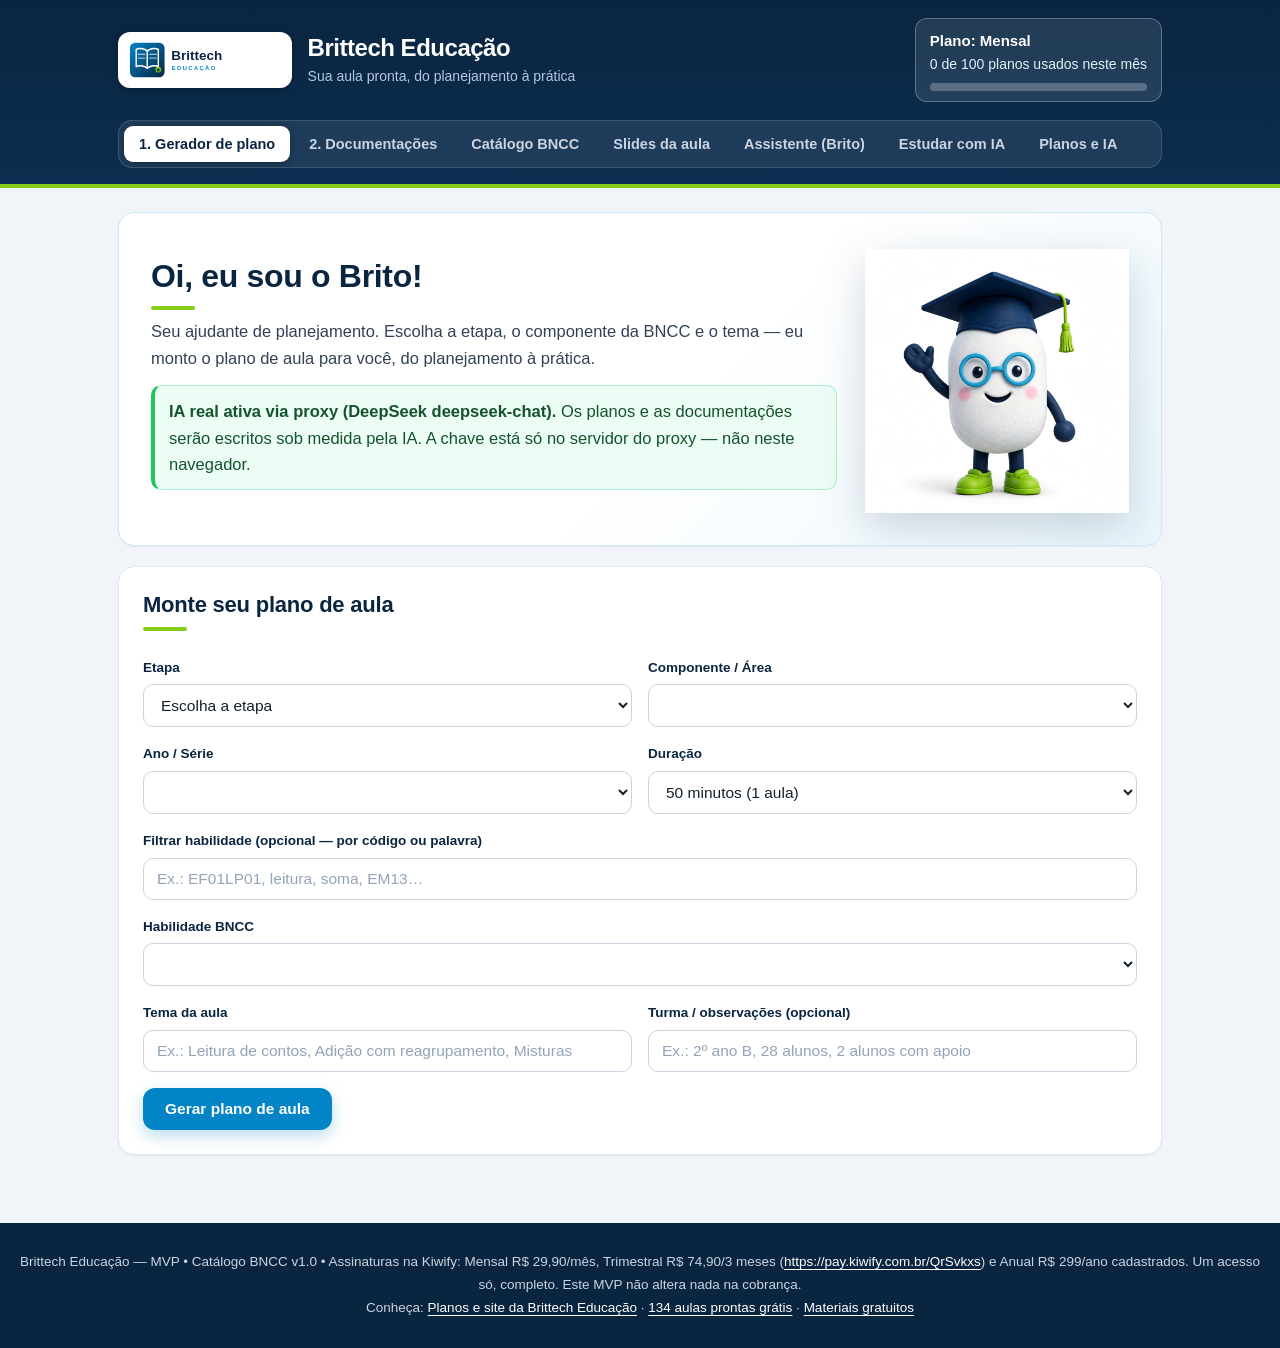
==== commit 5f6e3667: "Troca o proxy do MVP do Render para a EC2 (brittech-proxy.duckdns.org)" ====
--- a/index.html
+++ b/index.html
@@ -417,7 +417,7 @@
     </select>
     <p class="dica" id="descricao-provedor"></p>
     <label for="proxy-url">URL do proxy da Brittech Educação (opcional — resolve o bloqueio CORS)</label>
-    <input type="url" id="proxy-url" placeholder="https://brittech-proxy.onrender.com" autocomplete="off">
+    <input type="url" id="proxy-url" placeholder="https://brittech-proxy.duckdns.org" autocomplete="off">
     <div class="acoes-ia">
       <button class="btn-secundario" type="button" id="btn-salvar-proxy">Salvar URL do proxy</button>
     </div>
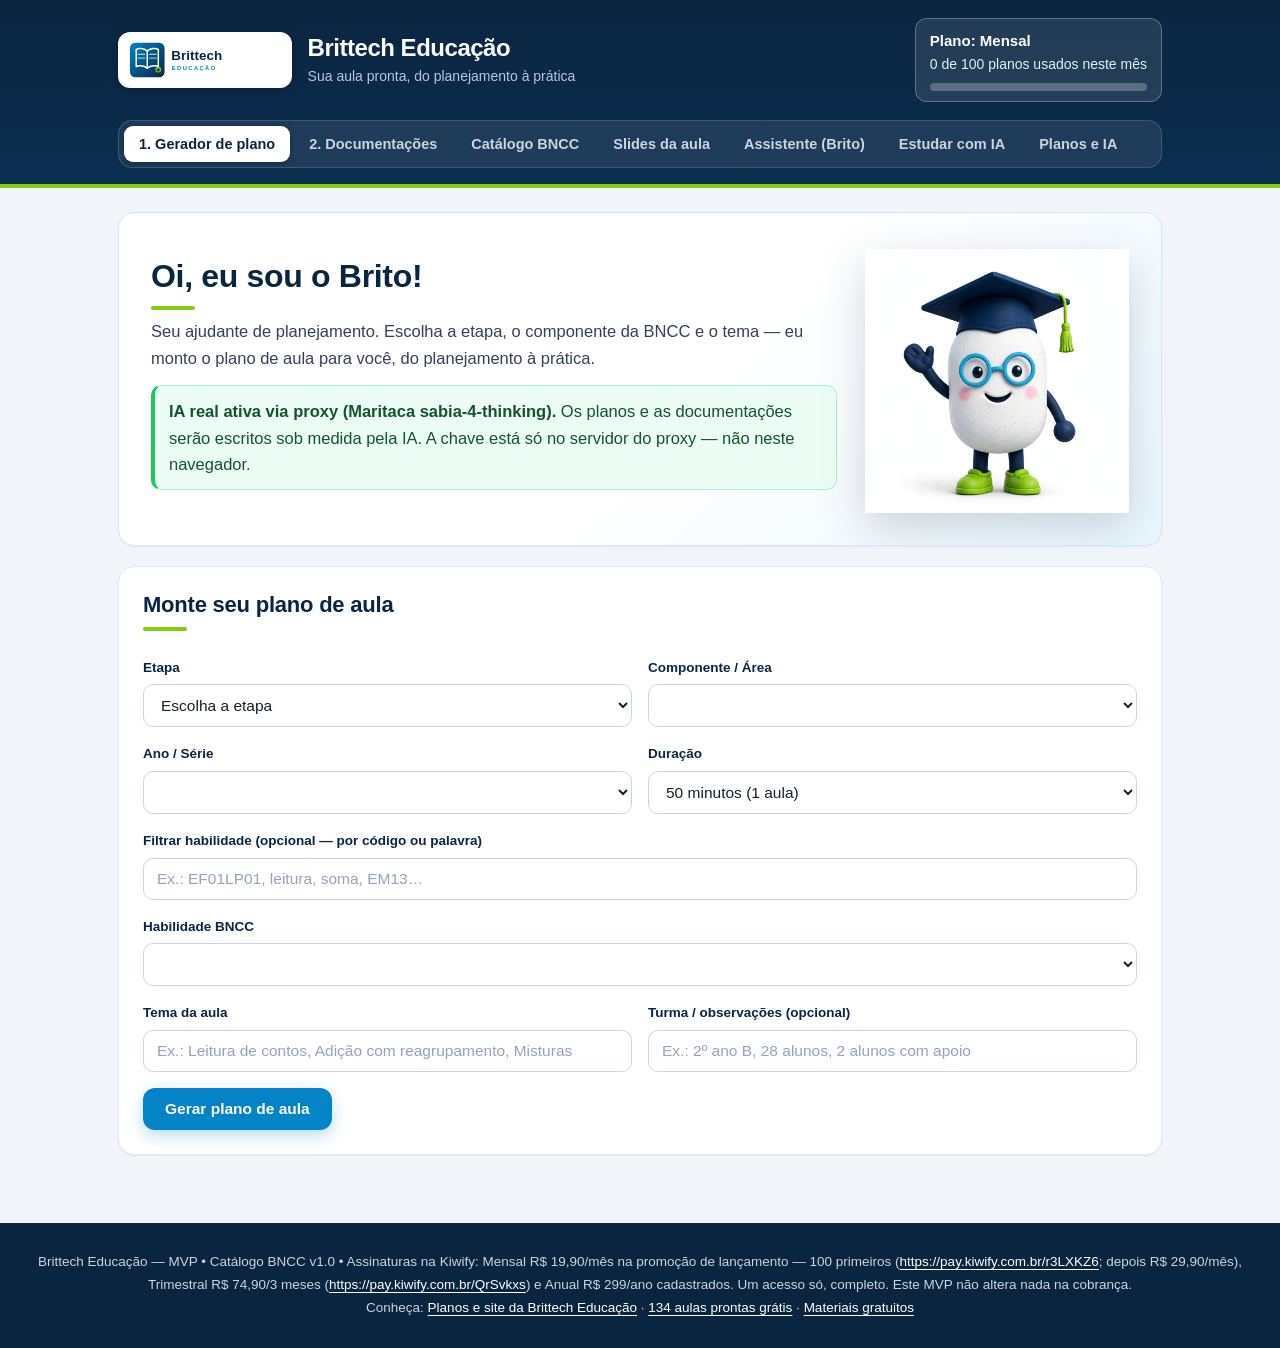
==== commit 0784a429: "MVP: IA real ativa por padrão via proxy (Maritaca) e preço de lançamento R$ 19,90/mês" ====
--- a/index.html
+++ b/index.html
@@ -26,7 +26,7 @@
     "@type": "Offer",
     "price": "0",
     "priceCurrency": "BRL",
-    "description": "Teste grátis do planejador. Assinaturas com acesso completo a partir de R$ 29,90/mês."
+    "description": "Teste grátis do planejador. Assinaturas com acesso completo a partir de R$ 19,90/mês na promoção de lançamento (100 primeiros; depois R$ 29,90/mês)."
   },
   "isPartOf": {
     "@type": "WebSite",
@@ -71,7 +71,7 @@
     <div class="hero-texto">
       <h2 id="brito-titulo">Oi, eu sou o Brito!</h2>
       <p id="brito-fala">Seu ajudante de planejamento. Escolha a etapa, o componente da BNCC e o tema — eu monto o plano de aula para você, do planejamento à prática.</p>
-      <p class="modo" id="modo-ia"><strong>Modo demonstração, sem IA real.</strong> Os planos são montados a partir de modelos por componente. Para ligar a IA real, escolha um provedor (Gemini, DeepSeek ou Maritaca) e configure sua chave na aba “Planos e IA” — veja o arquivo CONFIG.md.</p>
+      <p class="modo" id="modo-ia"><strong>IA real ativa via proxy (Maritaca Sabiá 4 Thinking).</strong> Os planos e as documentações são escritos sob medida pela IA — sem configurar chave. Para trocar de provedor, vá na aba “Planos e IA”.</p>
     </div>
     <figure class="hero-brito-figura">
       <img id="brito-img" src="assets/brito-v2-saudacao.png" alt="Brito, mascote do Brittech Educação, acenando" width="512" height="512">
@@ -370,7 +370,8 @@
     <div class="planos">
       <div class="cartao-plano" data-plano-card="mensal">
         <h3>Mensal</h3>
-        <p class="preco">R$ 29,90<span class="preco-sufixo">/mês</span></p>
+        <p class="preco">R$ 19,90<span class="preco-sufixo">/mês</span></p>
+        <p class="dica">Promoção de lançamento — 100 primeiros; depois R$ 29,90/mês. <a href="https://pay.kiwify.com.br/r3LXKZ6">Assinar por R$ 19,90/mês</a></p>
         <ul>
           <li><strong>100 planos de aula por mês</strong></li>
           <li>Todas as etapas e componentes da BNCC</li>
@@ -407,12 +408,12 @@
     <p class="dica">“IA com acesso ao seu Google Drive” está disponível em todas as durações: conecte o Drive na seção abaixo (precisa do Client ID do Google — passo a passo em CONFIG.md, seção “Google Drive”) e selecione os materiais que a IA deve usar como referência ao escrever o plano e as documentações.</p>
 
     <h2>Inteligência artificial real — escolha o provedor</h2>
-    <p>Sem chave, o MVP funciona em <strong>modo demonstração</strong>, montando o plano e as documentações a partir de modelos por componente. Com a chave de um provedor, o plano <strong>e</strong> as documentações passam a ser escritos sob medida pela IA. A chave fica só no seu navegador — nunca é enviada para nós nem salva em nenhum arquivo. Instruções completas no arquivo <code>CONFIG.md</code> desta pasta.</p>
-    <p class="dica">O Gemini não liberou cota gratuita nas contas do Thiago — por isso o provedor padrão é o <strong>DeepSeek</strong> (barato e sem burocracia). A <strong>Maritaca</strong> é brasileira, ótima em português e em documentos — é a melhor opção para reescrever as documentações.</p>
+    <p>Por padrão, o MVP já usa a <strong>IA real via proxy</strong> (Maritaca Sabiá 4 Thinking): o plano <strong>e</strong> as documentações são escritos sob medida pela IA, sem você configurar chave nenhuma — a chave fica só no servidor do proxy. Se preferir outro provedor (DeepSeek ou Gemini), escolha-o no seletor e configure a sua chave abaixo: ela fica só no seu navegador — nunca é enviada para nós nem salva em nenhum arquivo. Sem proxy e sem chave, o MVP cai para o <strong>modo demonstração</strong>, montando o plano e as documentações a partir de modelos por componente. Instruções completas no arquivo <code>CONFIG.md</code> desta pasta.</p>
+    <p class="dica">O provedor padrão é a <strong>Maritaca</strong> (brasileira, ótima em português e em documentos — é a melhor opção para reescrever as documentações), porque a chave dela já está no servidor do proxy. O Gemini não liberou cota gratuita nas contas do Thiago, e o proxy ainda não tem chave do DeepSeek — para usar um deles, configure a sua chave abaixo.</p>
     <label for="seletor-provedor">Provedor de IA</label>
     <select id="seletor-provedor">
-      <option value="deepseek">DeepSeek — deepseek-chat (recomendado para começar)</option>
-      <option value="maritaca">Maritaca — Sabiá 4 Thinking (raciocínio, melhor em português e documentos)</option>
+      <option value="deepseek">DeepSeek — deepseek-chat</option>
+      <option value="maritaca">Maritaca — Sabiá 4 Thinking (raciocínio, melhor em português e documentos — recomendado, já ativo via proxy)</option>
       <option value="gemini">Gemini — gemini-2.5-flash-lite (exige faturamento ativo no Google)</option>
     </select>
     <p class="dica" id="descricao-provedor"></p>
@@ -477,7 +478,7 @@
   </section>
 </main>
 
-<footer>Brittech Educação — MVP • Catálogo BNCC v1.0 • Assinaturas na Kiwify: Mensal R$ 29,90/mês, Trimestral R$ 74,90/3 meses (<a href="https://pay.kiwify.com.br/QrSvkxs">https://pay.kiwify.com.br/QrSvkxs</a>) e Anual R$ 299/ano cadastrados. Um acesso só, completo. Este MVP não altera nada na cobrança.<br>Conheça: <a href="https://thiagollipe-web.github.io/brittech-educacao/">Planos e site da Brittech Educação</a> · <a href="https://thiagollipe-web.github.io/brittech-educacao-aulas/">134 aulas prontas grátis</a> · <a href="https://thiagollipe-web.github.io/brittech-educacao-aulas/materiais-gratuitos/">Materiais gratuitos</a></footer>
+<footer>Brittech Educação — MVP • Catálogo BNCC v1.0 • Assinaturas na Kiwify: Mensal R$ 19,90/mês na promoção de lançamento — 100 primeiros (<a href="https://pay.kiwify.com.br/r3LXKZ6">https://pay.kiwify.com.br/r3LXKZ6</a>; depois R$ 29,90/mês), Trimestral R$ 74,90/3 meses (<a href="https://pay.kiwify.com.br/QrSvkxs">https://pay.kiwify.com.br/QrSvkxs</a>) e Anual R$ 299/ano cadastrados. Um acesso só, completo. Este MVP não altera nada na cobrança.<br>Conheça: <a href="https://thiagollipe-web.github.io/brittech-educacao/">Planos e site da Brittech Educação</a> · <a href="https://thiagollipe-web.github.io/brittech-educacao-aulas/">134 aulas prontas grátis</a> · <a href="https://thiagollipe-web.github.io/brittech-educacao-aulas/materiais-gratuitos/">Materiais gratuitos</a></footer>
 
 <!-- Área usada só na impressão de um documento ou do plano -->
 <div id="area-impressao" aria-hidden="true"></div>
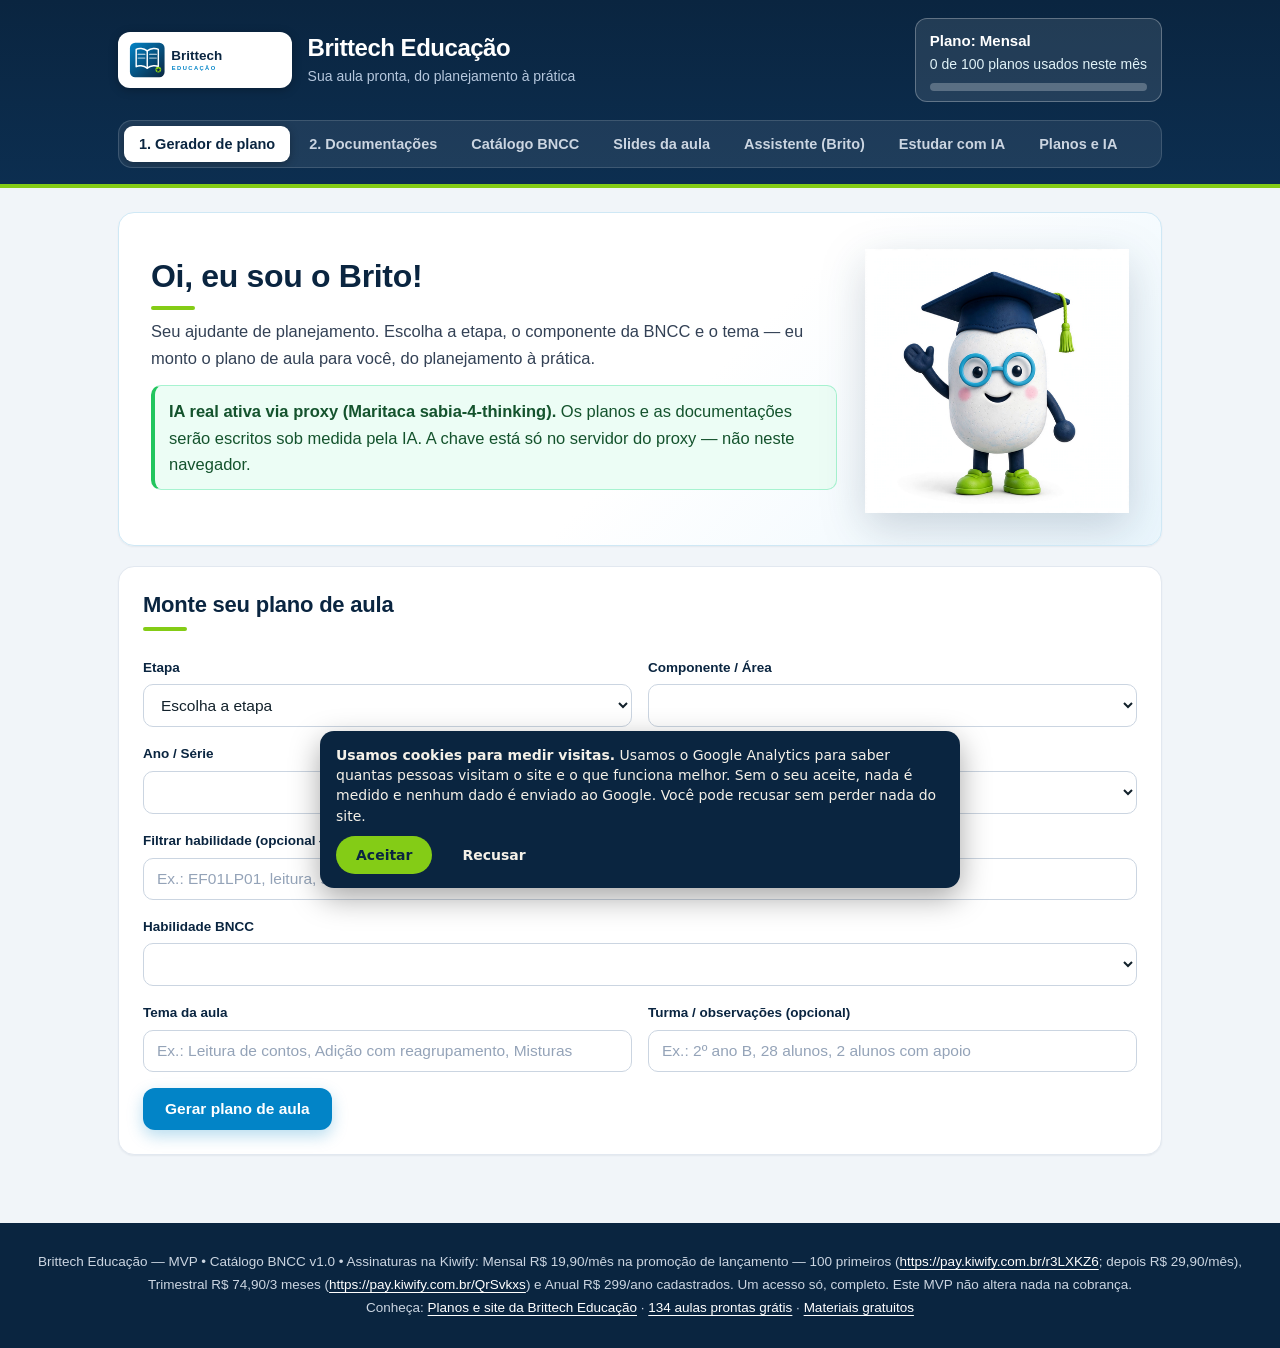
==== commit 8d58a27c: "Tags: GA4 + banner de cookies LGPD + eventos (snippet com placeholder G-...)" ====
--- a/index.html
+++ b/index.html
@@ -490,5 +490,157 @@
 <script src="slides.js"></script>
 <script src="google.js"></script>
 <script src="agente.js"></script>
+<!-- ================================================================
+  Brittech Educação — Medição GA4 + aviso de cookies (LGPD)
+  ---------------------------------------------------------------
+  COMO LIGAR A MEDIÇÃO (só falta isto):
+  1. Criar a propriedade GA4 (passo a passo em analytics-snippet.html).
+  2. Trocar G-XXXXXXXXXX abaixo pelo Measurement ID real (ex.: G-ABC123DEF4)
+     em TODAS as páginas (vendas, ebook, links, MVP, biblioteca, acervo).
+  3. Publicar. Sem o ID real, NADA é medido; sem aceitar os cookies,
+     NADA dispara — banner e eventos já estão prontos e só aguardam o ID.
+  NÃO existe página de política de privacidade/cookies do site — por isso
+  o banner não traz link para política. Se uma for criada, acrescente o
+  link aqui no texto do banner.
+  ================================================================ -->
+<style>
+  #brittech-cookie-banner{position:fixed;left:12px;right:12px;bottom:12px;z-index:99999;max-width:640px;margin:0 auto;background:#0A2540;color:#F5F1E8;border-radius:14px;padding:14px 16px;box-shadow:0 10px 30px rgba(0,0,0,.35);font-family:system-ui,-apple-system,'Segoe UI',Roboto,Arial,sans-serif;font-size:14px;line-height:1.45;display:flex;flex-direction:column;gap:10px}
+  #brittech-cookie-banner[hidden]{display:none!important}
+  #brittech-cookie-banner p{margin:0}
+  #brittech-cookie-banner .brittech-cookie-botoes{display:flex;gap:10px;flex-wrap:wrap}
+  #brittech-cookie-banner button{cursor:pointer;border-radius:999px;padding:9px 18px;font-size:14px;font-weight:700;border:2px solid transparent}
+  #brittech-cookie-aceitar{background:#84CC16;color:#0A2540}
+  #brittech-cookie-recusar{background:transparent;color:#F5F1E8;border-color:#F5F1E8}
+  @media (max-width:480px){#brittech-cookie-banner{left:8px;right:8px;bottom:8px;font-size:13px}}
+</style>
+<div id="brittech-cookie-banner" role="dialog" aria-live="polite" aria-label="Aviso sobre cookies" hidden>
+  <p><strong>Usamos cookies para medir visitas.</strong> Usamos o Google Analytics para saber quantas pessoas visitam o site e o que funciona melhor. Sem o seu aceite, nada é medido e nenhum dado é enviado ao Google. Você pode recusar sem perder nada do site.</p>
+  <div class="brittech-cookie-botoes">
+    <button type="button" id="brittech-cookie-aceitar">Aceitar</button>
+    <button type="button" id="brittech-cookie-recusar">Recusar</button>
+  </div>
+</div>
+<script>
+(function () {
+  'use strict';
+  /* PREENCHER COM O G-... DA PROPRIEDADE GA4 — sem o ID real, nada é medido. */
+  var BRITTECH_GA_ID = 'G-XXXXXXXXXX';
+  var CONSENT_KEY = 'brittech-consent-v1';
+  var SALES_URL = 'https://thiagollipe-web.github.io/brittech-educacao/';
+
+  function hasRealId() {
+    return BRITTECH_GA_ID !== 'G-XXXXXXXXXX' && /^G-[A-Z0-9]{4,}$/.test(BRITTECH_GA_ID);
+  }
+  function storedDecision() {
+    try { return window.localStorage.getItem(CONSENT_KEY); } catch (e) { return null; }
+  }
+  function saveDecision(value) {
+    try { window.localStorage.setItem(CONSENT_KEY, value); } catch (e) {}
+  }
+
+  /* Stub do gtag (sem nenhuma requisição de rede): só enfileira chamadas.
+     O script do Google só é criado em loadGtag(), após aceite + ID real. */
+  window.dataLayer = window.dataLayer || [];
+  window.gtag = window.gtag || function () { window.dataLayer.push(arguments); };
+  window.gtag('consent', 'default', {
+    'ad_storage': 'denied',
+    'analytics_storage': 'denied',
+    'ad_user_data': 'denied',
+    'ad_personalization': 'denied'
+  });
+
+  window.__brittechGaReady = false;
+  function loadGtag() {
+    if (window.__brittechGaReady || !hasRealId()) return;
+    window.__brittechGaReady = true;
+    var s = document.createElement('script');
+    s.async = true;
+    s.src = 'https://www.googletagmanager.com/gtag/js?id=' + encodeURIComponent(BRITTECH_GA_ID);
+    s.onload = function () {
+      window.gtag('js', new Date());
+      window.gtag('consent', 'update', { 'analytics_storage': 'granted' });
+      window.gtag('config', BRITTECH_GA_ID);
+    };
+    document.head.appendChild(s);
+  }
+  function brittechEvent(name, params) {
+    if (!window.__brittechGaReady) return; /* sem aceite ou sem ID real: não dispara */
+    try { window.gtag('event', name, params || {}); } catch (e) {}
+  }
+  window.brittechEvent = brittechEvent;
+
+  /* Banner de cookies: aparece só enquanto não há decisão gravada. */
+  var banner = document.getElementById('brittech-cookie-banner');
+  var decision = storedDecision();
+  if (banner) {
+    if (!decision) { banner.hidden = false; }
+    var acceptBtn = document.getElementById('brittech-cookie-aceitar');
+    var refuseBtn = document.getElementById('brittech-cookie-recusar');
+    if (acceptBtn) acceptBtn.addEventListener('click', function () {
+      saveDecision('granted');
+      banner.hidden = true;
+      loadGtag();
+    });
+    if (refuseBtn) refuseBtn.addEventListener('click', function () {
+      saveDecision('denied');
+      banner.hidden = true;
+    });
+  }
+  if (decision === 'granted') { loadGtag(); }
+
+  /* Eventos — amarrados aos links/botões REAIS da página, por delegação
+     (nenhum botão ou link novo foi criado). Só disparam com GA carregado. */
+  function linkText(el) {
+    return (el.textContent || '').replace(/\s+/g, ' ').trim().slice(0, 80);
+  }
+  var planosSection = document.getElementById('planos');
+  document.addEventListener('click', function (ev) {
+    var target = ev.target;
+    var el = (target && target.closest) ? target.closest('a, button') : null;
+    if (!el) return;
+    var href = el.getAttribute('href') || '';
+    if (href.indexOf('pay.kiwify.com.br') !== -1) {
+      brittechEvent('clique_checkout', { 'link_url': href, 'link_text': linkText(el) });
+      return;
+    }
+    if (href.indexOf('t.me/') !== -1) {
+      brittechEvent('clique_bot', { 'link_url': href, 'link_text': linkText(el) });
+      return;
+    }
+    if (href.indexOf('pnl-na-sala-de-aula.pdf') !== -1) {
+      brittechEvent('generate_lead', { 'method': 'download_direto', 'content_name': 'ebook_pnl_na_sala_de_aula' });
+      return;
+    }
+    if (el.getAttribute('data-aba') === 'planos') {
+      brittechEvent('ver_planos', { 'method': 'aba_planos_mvp' });
+      return;
+    }
+    if (el.classList && el.classList.contains('btn-plano')) {
+      brittechEvent('ver_planos', { 'method': 'botao_plano_mvp', 'plan': el.getAttribute('data-plano') || '' });
+      return;
+    }
+    /* Nas páginas sem seção de planos, o clique no link que leva à página
+       de vendas/planos conta como ver_planos. Na página de vendas, a seção
+       #planos existe e o evento vem da rolagem (abaixo), não do link. */
+    if (!planosSection && href === SALES_URL) {
+      brittechEvent('ver_planos', { 'method': 'link_para_pagina_de_planos' });
+    }
+  }, false);
+
+  /* ver_planos por rolagem — só na página de vendas (seção #planos). */
+  if (planosSection && 'IntersectionObserver' in window) {
+    var planosFired = false;
+    var observer = new IntersectionObserver(function (entries) {
+      if (!planosFired && entries[0].isIntersecting) {
+        planosFired = true;
+        brittechEvent('ver_planos', { 'method': 'rolagem_secao_planos' });
+        observer.disconnect();
+      }
+    }, { threshold: 0.4 });
+    observer.observe(planosSection);
+  }
+})();
+</script>
+
 </body>
 </html>
